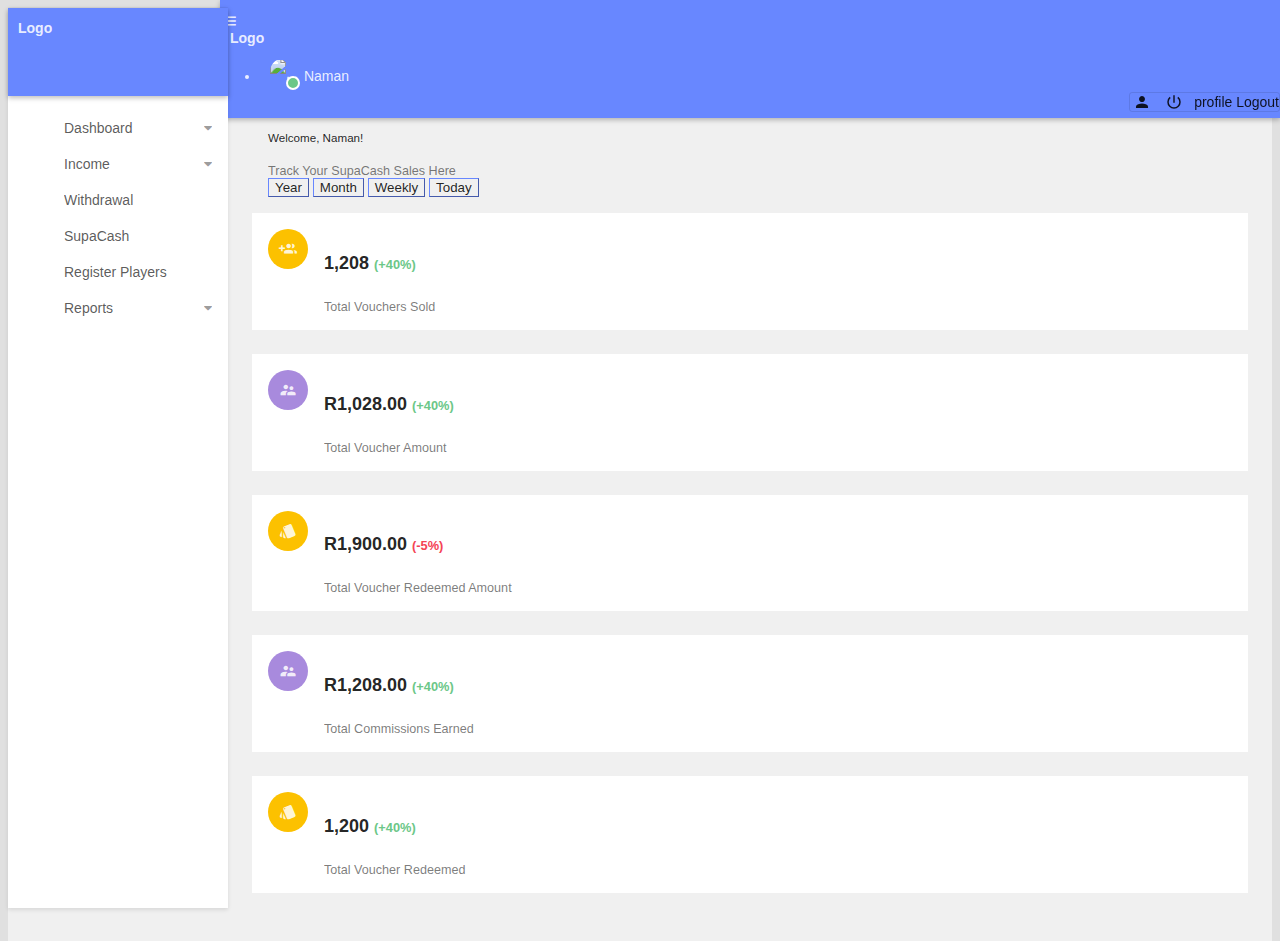
==== dashboard-sales.html @ 7f935421 "Add files via upload" ====
<!DOCTYPE html>
<html lang="en">

<head>
  <meta charset="utf-8" />
  <title>Performance</title>
  <meta name="viewport" content="width=device-width, initial-scale=1, maximum-scale=1, minimal-ui" />
  <!-- ################ FAVICON -->
  <!-- <link rel="shortcut icon" sizes="196x196" href="../assets/images/logo.png"> -->
  <script src="https://cdnjs.cloudflare.com/ajax/libs/Chart.js/2.9.4/Chart.js"></script>
  <!-- ################ ICONS -->
  <link rel="stylesheet" href="css/material-design-icons/material-design-icons.css" type="text/css" />
  <link rel="stylesheet" href="css/font-awesome/css/font-awesome.css" type="text/css" />
  <!-- ################ BOOTSTRAP -->
  <link rel="stylesheet" href="css/bootstrap/dist/css/bootstrap.min.css" type="text/css" />
  <!-- ################ CSS -->
  <link rel="stylesheet" href="css/app.css" type="text/css" />
  <link rel="stylesheet" href="css/style.css">
  <!-- ################ FONT -->
  <link rel="stylesheet" href="css/font.css" type="text/css" />
</head>

<body>
  <div class="app" id="app">
    <!-- ############ LAYOUT START-->
    <!-- aside -->
    <div id="aside" class="app-aside box-shadow-z3 modal fade lg nav-expand">
      <div class="left navside white dk" layout="column">
        <div class="navbar navbar-md info no-radius box-shadow-z4">
          <!-- brand -->
          <a class="navbar-brand">
            <div ui-include="'../assets/images/logo.white.svg'"></div>
            <img src="../assets/images/logo.png" alt="." class="hide" />
            <span class="hidden-folded inline">Logo</span>
          </a>
          <!-- / brand -->
        </div>
        <!-- Navigation -->
        <div flex class="hide-scroll">
          <nav class="scroll">
            <ul class="nav" ui-nav>
              <li>
                <a>
                  <span class="nav-caret">
                    <i class="fa fa-caret-down"></i>
                  </span>
                  <span class="nav-icon">
                    <img src="images/dashboard.svg" alt="" height="17px">
                  </span>
                  <span class="nav-text">Dashboard</span>
                </a>
                <ul class="nav-sub">
                  <li>
                    <a href="dashboard-performance.html">
                      <span class="nav-text">Performance</span>
                    </a>
                  </li>
                  <li>
                    <a href="dashboard-sales.html">
                      <span class="nav-text">SupaCash Sales</span>
                    </a>
                  </li>
                </ul>
              </li>
              <li>
                <a>
                  <span class="nav-caret">
                    <i class="fa fa-caret-down">
                    </i>
                  </span>
                  <span class="nav-icon">
                    <img src="images/dashboard.svg" alt="" height="17px">
                  </span>
                  <span class="nav-text">Income</span>
                </a>
                <ul class="nav-sub">
                  <li>
                    <a href="income-total.html">
                      <span class="nav-text">Total Income</span>
                    </a>
                  </li>
                  <li>
                    <a href="income-commission.html">
                      <span class="nav-text">Total Supacash Commission</span>
                    </a>
                  </li>
                </ul>
              </li>
              <li>
                <a href="withdrawal.html">
                  <span class="nav-icon">
                    <img src="images/dashboard.svg" alt="" height="17px">
                  </span>
                  <span class="nav-text">Withdrawal</span>
                </a>
              </li>
              <li>
                <a href="supacash.html">
                  <span class="nav-icon">
                    <img src="images/dashboard.svg" alt="" height="17px">
                  </span>
                  <span class="nav-text">SupaCash</span>
                </a>
              </li>
              <li>
                <a href="register-players.html">
                  <span class="nav-icon">
                    <img src="images/dashboard.svg" alt="" height="17px">
                  </span>
                  <span class="nav-text">Register Players</span>
                </a>
              </li>
              <li>
                <a>
                  <span class="nav-caret">
                    <i class="fa fa-caret-down"></i>
                  </span>
                  <span class="nav-icon">
                    <img src="images/dashboard.svg" alt="" height="17px">
                  </span>
                  <span class="nav-text">Reports</span>
                </a>
                <ul class="nav-sub">
                  <li>
                    <a href="report-topup.html">
                      <span class="nav-text">Top Up History</span>
                    </a>
                  </li>
                  <li>
                    <a href="report-withdrawal.html">
                      <span class="nav-text">Withdrawal History</span>
                    </a>
                  </li>
                </ul>
              </li>
              <!-- OLD -->
          </nav>
        </div>
      </div>
    </div>
    <!-- / aside -->

    <!-- content -->
    <div id="content" class="app-content box-shadow-z3" role="main">
      <!-- header -->
      <div class="app-header info box-shadow-z4 navbar-md">
        <div class="navbar navbar-toggleable-sm flex-row align-items-center">
          <!-- Open side - Naviation on mobile -->
          <a data-toggle="modal" data-target="#aside" class="hidden-lg-up mr-3">
            <i class="material-icons">&#xe5d2;</i>
          </a>
          <!-- / -->

          <!-- navbar collapse -->
          <div class="d-lg-none d-flex">
            <!-- brand -->
            <a class="navbar-brand">
              <div ui-include="'../assets/images/logo.white.svg'"></div>
              <img src="../assets/images/logo.png" alt="." class="hide" />
              <span class="hidden-folded inline">Logo</span>
            </a>
            <!-- / brand -->
          </div>
          <!-- / navbar collapse -->

          <!-- navbar right -->
          <ul class="nav navbar-nav flex-row align-items-center ml-auto">
            <li class="nav-item dropdown">
              <a href class="nav-link dropdown-toggle text-ellipsis p-0" data-toggle="dropdown">
                <span class="avatar w-32">
                  <img src="images/user.png" alt="...">
                  <i class="on b-white bottom"></i>
                </span>
                <span class="hidden-sm-down _500">Naman</span>
              </a>
              <div class="dropdown-menu dropdown-menu-overlay pull-right p-0">
                <a class="dropdown-item p-2" href="profile.html">
                  <span class="nav-icon">
                    <i class="material-icons">&#xe7fd;</i>
                  </span>
                  <span class="nav-text">profile</span></a>
                <a class="dropdown-item p-2" href="index.html">
                  <span class="nav-icon">
                    <i class="material-icons">&#xe8ac;</i>
                  </span>
                  <span class="nav-text">Logout</span></a>
              </div>
            </li>
          </ul>
          <!-- / navbar right -->
        </div>
      </div>

      <div class="app-body" id="view">
        <!-- ############ PAGE START-->
        <div class="padding">
          <div class="box-header row m-0 px-0 pt-0">
            <div class="col-12 col-sm-4 px-0">
              <h5 class="m-0 mt-2 mt-sm-0 _500">Welcome, Naman!</h5>
              <small class="text-muted">Track Your SupaCash Sales Here</small>
            </div>
            <div class="col-12 col-sm-8 d-flex justify-content-sm-end pt-3 pt-sm-0 px-0">
              <div class="btn-group">
                <button type="button" class="btn btn-outline b-info active p-2 px-4" id="">
                  Year
                </button>
                <button type="button" class="btn btn-outline b-info p-2 px-sm-4">
                  Month
                </button>
                <button type="button" class="btn btn-outline b-info p-2 px-sm-4">
                  Weekly
                </button>
                <button type="button" class="btn btn-outline b-info p-2 px-sm-4">
                  Today
                </button>
              </div>
            </div>
          </div>
          <div class="row justify-content-center mt-3">
            <div class="col-sm-6 col-md-4">
              <div class="box p-a btn w-100 text-left btn-outline b-accent">
                <div class="pull-left m-r">
                  <span class="w-40 warn text-center rounded">
                    <i class="material-icons">group_added</i>
                  </span>
                </div>
                <div class="clear">
                  <h4 class="m-0 text-md">
                    <a>1,208
                      <span class="text-sm text-success">(+40%)</span></a>
                  </h4>
                  <small class="text-muted">Total Vouchers Sold</small>
                </div>
              </div>
            </div>
            <div class="col-sm-6 col-md-4">
              <div class="box p-a btn w-100 text-left btn-outline b-warn">
                <div class="pull-left m-r">
                  <span class="w-40 accent text-center rounded">
                    <i class="material-icons">supervisor_account</i>
                  </span>
                </div>
                <div class="clear">
                  <h4 class="m-0 text-md">
                    <a>R1,028.00
                      <span class="text-sm text-success">(+40%)</span></a>
                  </h4>
                  <small class="text-muted">Total Voucher Amount</small>
                </div>
              </div>
            </div>
            <div class="col-sm-6 col-md-4">
              <div class="box p-a btn w-100 text-left btn-outline b-accent">
                <div class="pull-left m-r">
                  <span class="w-40 warn text-center rounded">
                    <i class="material-icons">style </i>
                  </span>
                </div>
                <div class="clear">
                  <h4 class="m-0 text-md">
                    <a>R1,900.00
                      <span class="text-sm text-danger">(-5%)</span></a>
                  </h4>
                  <small class="text-muted"> Total Voucher Redeemed Amount</small>
                </div>
              </div>
            </div>
            <div class="col-sm-6 col-md-4">
              <div class="box p-a btn w-100 text-left btn-outline b-warn">
                <div class="pull-left m-r">
                  <span class="w-40 accent text-center rounded">
                    <i class="material-icons">supervisor_account</i>
                  </span>
                </div>
                <div class="clear">
                  <h4 class="m-0 text-md">
                    <a>R1,208.00
                      <span class="text-sm text-success">(+40%)</span></a>
                  </h4>
                  <small class="text-muted">Total Commissions Earned </small>
                </div>
              </div>
            </div>
            <div class="col-sm-6 col-md-4">
              <div class="box p-a btn w-100 text-left btn-outline b-accent">
                <div class="pull-left m-r">
                  <span class="w-40 warn text-center rounded">
                    <i class="material-icons">style </i>
                  </span>
                </div>
                <div class="clear">
                  <h4 class="m-0 text-md">
                    <a>1,200
                      <span class="text-sm text-success">(+40%)</span></a>
                  </h4>
                  <small class="text-muted">Total Voucher Redeemed</small>
                </div>
              </div>
            </div>
          </div>
        </div>

        <!-- ############ PAGE END-->
      </div>
    </div>
    <!-- / -->
    <!-- ############ LAYOUT END-->
  </div>
  <!-- jQuery -->
  <script src="js/salesChart.js"></script>
  <script src="js/jquery.js"></script>
  <script src="js/bootstrap.js"></script>
  <script src="js/script.js"></script>
  <script src="js/navScript.js"></script>
  <!-- endbuild -->
</body>

</html>
---- css/material-design-icons/material-design-icons.css ----
@font-face {
  font-family: 'Material Icons';
  font-style: normal;
  font-weight: 400;
  src: url(iconfont/MaterialIcons-Regular.eot); /* For IE6-8 */
  src: local('Material Icons'),
       local('MaterialIcons-Regular'),
       url(iconfont/MaterialIcons-Regular.woff2) format('woff2'),
       url(iconfont/MaterialIcons-Regular.woff) format('woff'),
       url(iconfont/MaterialIcons-Regular.ttf) format('truetype');
}

.material-icons {
  font-family: 'Material Icons';
  font-weight: normal;
  font-style: normal;
  font-size: 18px;  /* Preferred icon size */
  display: inline-block;
  width: 1em;
  height: 1em;
  line-height: 1;
  text-transform: none;
  letter-spacing: normal;
  word-wrap: normal;
  vertical-align: -4px;

  /* Support for all WebKit browsers. */
  -webkit-font-smoothing: antialiased;
  /* Support for Safari and Chrome. */
  text-rendering: optimizeLegibility;

  /* Support for Firefox. */
  -moz-osx-font-smoothing: grayscale;

  /* Support for IE. */
  font-feature-settings: 'liga';
}

.material-icons.md-18 { font-size: 18px; }
.material-icons.md-24 { font-size: 24px; vertical-align: -7px;}
.material-icons.md-36 { font-size: 36px; vertical-align: -12px;}
.material-icons.md-48 { font-size: 48px; vertical-align: -16px;}
---- css/app.css ----
/* 

*/
html {
  background-color: #e0e0e0; }

body {
  color: rgba(0, 0, 0, 0.87);
  font-size: 0.875rem;
  background-color: #f0f0f0;
  -webkit-font-smoothing: antialiased; }

*:focus {
  outline: 0 !important; }

a {
  color: inherit;
  text-decoration: none;
  cursor: pointer;
  outline: 0; }

a:hover,
a:focus {
  color: inherit;
  text-decoration: none; }

button {
  color: inherit; }

pre {
  color: inherit;
  background-color: #f8f8f8;
  border-color: rgba(120, 130, 140, 0.13); }

blockquote {
  border-color: rgba(120, 130, 140, 0.13); }

small {
  font-size: 90%; }

sup {
  position: relative;
  top: -1em;
  font-size: 75%; }

.pull-center {
  position: absolute;
  left: 50%; }

.close {
  font-size: 1.3rem; }

.img-responsive {
  width: 100%;
  height: auto; }

.text-center {
  text-align: center; }

.text-left {
  text-align: left; }

.text-right {
  text-align: right; }

.pull-left {
  float: left; }

.pull-right {
  float: right; }

.center-block {
  margin: 0 auto; }

.img-circle {
  border-radius: 100%; }

.collapse.in,
.tooltip.in,
.fade.in {
  display: block;
  opacity: 1; }

@media (max-width: 767px) {
  .pull-none-sm {
    float: none !important; } }

@media (max-width: 575px) {
  .pull-none-xs {
    float: none !important; } }

.label {
  display: inline-block;
  padding: .25em .5em;
  font-size: 75%;
  line-height: 1;
  text-align: center;
  white-space: nowrap;
  vertical-align: baseline;
  font-weight: bold;
  background-color: #b8b8b8;
  color: #fff;
  border-radius: .2rem; }
  .label.no-bg {
    background-color: transparent;
    color: inherit; }

.label.up {
  position: absolute;
  top: 5px;
  right: 5px;
  min-width: 4px;
  min-height: 4px;
  display: inline-block; }

.label-lg {
  font-size: 1.33rem;
  padding: 5px 9px; }

.label-sm {
  padding: 0.15em 0.35em; }

.label-xs {
  padding: 0.1em 0.25em; }

.list-group-item.active > .label,
.nav-pills > .active > a > .label {
  color: rgba(0, 0, 0, 0.87); }

.btn .label {
  position: relative;
  top: -1px; }

.btn {
  font-weight: 500;
  outline: 0 !important; }
  .btn:not([disabled]):hover, .btn:not([disabled]):focus, .btn:not([disabled]).active {
    box-shadow: inset 0 -10rem 0px rgba(158, 158, 158, 0.2); }
  .btn > i.pull-left, .btn > i.pull-right {
    line-height: 1.5; }
  .btn.rounded {
    padding-left: 1.2em;
    padding-right: 1.2em; }

.btn-md {
  padding: .4695rem .75rem;
  font-size: 0.9rem; }

.btn-xs {
  padding: .2195rem .5rem;
  font-size: 0.8rem; }

.btn-outline {
  border-width: 1px;
  background-color: transparent;
  box-shadow: none !important; }

.btn.b-primary:hover, .btn.b-primary:focus, .btn.primary:hover, .btn.primary:focus {
  color: rgba(255, 255, 255, 0.87) !important;
  background-color: #0cc2aa; }

.btn.b-accent:hover, .btn.b-accent:focus, .btn.accent:hover, .btn.accent:focus {
  color: rgba(0, 0, 0) !important;
  background-color: #d6c9ec; }

.btn.b-warn:hover, .btn.b-warn:focus, .btn.warn:hover, .btn.warn:focus {
  color: rgba(0, 0, 0) !important;
  background-color: #fef4d1; }

.btn.b-success:hover, .btn.b-success:focus, .btn.success:hover, .btn.success:focus {
  color: rgba(255, 255, 255, 0.87) !important;
  background-color: #6cc788; }

.btn.b-info:hover, .btn.b-info:focus, .btn.info:hover, .btn.info:focus {
  color: rgba(255, 255, 255, 0.87) !important;
  background-color: #6887ff; }

.btn.b-warning:hover, .btn.b-warning:focus, .btn.warning:hover, .btn.warning:focus {
  color: rgba(255, 255, 255, 0.87) !important;
  background-color: #f77a99; }

.btn.b-danger:hover, .btn.b-danger:focus, .btn.danger:hover, .btn.danger:focus {
  color: rgba(255, 255, 255, 0.87) !important;
  background-color: #f44455; }

.btn.b-dark:hover, .btn.b-dark:focus, .btn.dark:hover, .btn.dark:focus {
  color: rgba(255, 255, 255, 0.87) !important;
  background-color: #2e3e4e; }

.btn.b-black:hover, .btn.b-black:focus, .btn.black:hover, .btn.black:focus {
  color: rgba(255, 255, 255, 0.87) !important;
  background-color: #2a2b3c; }

.btn.b-white:hover, .btn.b-white:focus {
  color: rgba(0, 0, 0, 0.87) !important;
  background-color: #ffffff; }

.btn.b-light:hover, .btn.b-light:focus {
  color: rgba(0, 0, 0, 0.87) !important;
  background-color: #f8f8f8; }

.btn-icon {
  text-align: center;
  padding: 0 !important;
  width: 2.375rem;
  height: 2.375rem;
  line-height: 2.375rem;
  position: relative;
  overflow: hidden; }
  .btn-icon i {
    position: absolute;
    top: 0;
    width: 100%;
    height: 100%;
    display: block;
    line-height: inherit;
    border-radius: inherit;
    -webkit-transition: all 0.3s;
    transition: all 0.3s; }
  .btn-icon.btn-xs {
    width: 1.5rem;
    height: 1.5rem;
    line-height: 1.5rem; }
  .btn-icon.btn-sm {
    width: 1.775rem;
    height: 1.775rem;
    line-height: 1.775rem; }
  .btn-icon.btn-lg {
    width: 3.167rem;
    height: 3.167rem;
    line-height: 3.167rem; }
  .btn-icon.btn-social i:last-child {
    top: 100%; }
  .btn-icon.btn-social:hover i:first-child, .btn-icon.btn-social:focus i:first-child, .btn-icon.btn-social.active i:first-child {
    top: -100%; }
  .btn-icon.btn-social:hover i:last-child, .btn-icon.btn-social:focus i:last-child, .btn-icon.btn-social.active i:last-child {
    top: 0;
    color: #fff; }
  .btn-icon.btn-social-colored i:first-child {
    color: #fff; }

.btn.white,
.btn.btn-default,
.btn.btn-secondary {
  border-color: rgba(120, 130, 140, 0.13); }

.btn-default {
  background-color: #fff;
  color: rgba(0, 0, 0, 0.87); }

.btn-groups .btn {
  margin-bottom: .25rem; }

.btn-fw {
  min-width: 7rem; }

.card {
  border-color: rgba(120, 130, 140, 0.13); }

.carousel-control .glyphicon {
  position: absolute;
  top: 50%;
  left: 50%;
  z-index: 5;
  display: inline-block;
  margin-top: -10px;
  margin-left: -10px; }

.dropdown-menu {
  font-size: 0.875rem;
  color: rgba(0, 0, 0, 0.87);
  border-radius: 3px;
  border: 1px solid rgba(0, 0, 0, 0.1);
  -webkit-transform-origin: top left;
  -moz-transform-origin: top left;
  -ms-transform-origin: top left;
  transform-origin: top left; }
  .dropdown-menu > li:not(.dropdown-item) > a {
    display: block;
    padding: 3px 20px; }
    .dropdown-menu > li:not(.dropdown-item) > a:hover, .dropdown-menu > li:not(.dropdown-item) > a:focus {
      background-color: rgba(0, 0, 0, 0.065); }
  .dropdown-menu > .divider {
    height: 1px;
    margin: .5rem 0;
    overflow: hidden;
    background-color: rgba(120, 130, 140, 0.13); }
  .dropdown-menu .active {
    background-color: rgba(0, 0, 0, 0.065); }
  .dropdown-menu.pull-left {
    left: auto !important;
    right: 100%; }
  .dropdown-menu.pull-right {
    left: auto;
    right: 0;
    -webkit-transform-origin: top right;
    -moz-transform-origin: top right;
    -ms-transform-origin: top right;
    transform-origin: top right; }
  .dropdown-menu.pull-up {
    top: 0; }
  .dropdown-menu.pull-down {
    top: 100% !important;
    left: 0 !important; }
  .dropup .dropdown-menu {
    -webkit-transform-origin: bottom left;
    -moz-transform-origin: bottom left;
    -ms-transform-origin: bottom left;
    transform-origin: bottom left; }
    .dropup .dropdown-menu.pull-right {
      -webkit-transform-origin: bottom right;
      -moz-transform-origin: bottom right;
      -ms-transform-origin: bottom right;
      transform-origin: bottom right; }
  .dropdown-menu.datepicker, .dropdown-menu.timepicker {
    padding: 6px;
    font-size: 0.8rem; }
    .dropdown-menu.datepicker .btn, .dropdown-menu.timepicker .btn {
      font-size: 0.8rem; }
      .dropdown-menu.datepicker .btn.btn-primary, .dropdown-menu.timepicker .btn.btn-primary {
        background-color: #6887ff;
        color: #fff; }
    .dropdown-menu.datepicker .btn:not(:hover), .dropdown-menu.timepicker .btn:not(:hover) {
      box-shadow: 0 0 1px transparent; }

.dropdown-item {
  color: inherit; }
  .dropdown-item:hover, .dropdown-item:focus {
    color: inherit;
    background-color: rgba(0, 0, 0, 0.065); }

.dropdown-divider {
  background-color: rgba(120, 130, 140, 0.13); }

.flex-row > .nav-item > .dropdown-menu {
  position: absolute !important; }

.dropdown-menu-scale {
  display: block;
  opacity: 0;
  -webkit-transform: scale(0.8);
  -ms-transform: scale(0.8);
  transform: scale(0.8);
  -webkit-transition: all 250ms cubic-bezier(0.24, 0.22, 0.015, 1.56);
  transition: all 250ms cubic-bezier(0.24, 0.22, 0.015, 1.56);
  -webkit-backface-visibility: hidden;
  -moz-backface-visibility: hidden;
  backface-visibility: hidden;
  pointer-events: none; }

.open > .dropdown-menu {
  display: block; }

.show > .dropdown-menu-scale {
  opacity: 1;
  -webkit-transform: scale(1);
  -ms-transform: scale(1);
  transform: scale(1);
  pointer-events: auto;
  display: block !important; }

.dropdown-header {
  padding: 8px 16px; }

.dropdown-submenu {
  position: relative; }
  .dropdown-submenu:hover > .dropdown-menu, .dropdown-submenu:focus > .dropdown-menu {
    display: block; }
  .dropdown-submenu .dropdown-menu {
    left: 100%;
    top: 0;
    margin-top: -6px;
    margin-left: -1px; }
  .dropup .dropdown-submenu > .dropdown-menu {
    top: auto;
    bottom: 0;
    margin-bottom: -6px; }

.popover {
  color: rgba(0, 0, 0, 0.87); }

@media (max-width: 575px) {
  .dropdown-menu.pull-none-xs {
    left: 0; } }

.form-control {
  border-color: rgba(120, 130, 140, 0.2);
  border-radius: 0; }
  .form-control:focus {
    border-color: rgba(120, 130, 140, 0.3); }

.form-control-label {
  padding-top: .5rem;
  padding-bottom: .5rem;
  margin-bottom: 0; }

.custom-select {
  border-color: rgba(120, 130, 140, 0.13); }

.form-control::-webkit-input-placeholder {
  color: inherit;
  opacity: 0.3; }

.form-control::-moz-placeholder {
  color: inherit;
  opacity: 0.3; }

.form-control:-ms-input-placeholder {
  color: inherit;
  opacity: 0.3; }

.form-control-spin {
  position: absolute;
  z-index: 2;
  right: 10px;
  top: 50%;
  margin-top: -7px; }

.input-group-addon {
  border-color: rgba(120, 130, 140, 0.2) !important;
  background-color: transparent;
  color: inherit; }

.form-group-stack .form-control {
  margin-top: -1px;
  position: relative;
  border-radius: 0; }
  .form-group-stack .form-control:focus, .form-group-stack .form-control:active {
    z-index: 1; }

.form-validation .form-control.ng-dirty.ng-invalid {
  border-color: #f44455; }

.form-validation .form-control.ng-dirty.ng-valid, .form-validation .form-control.ng-dirty.ng-valid:focus {
  border-color: #6cc788; }

.form-validation .ui-checks .ng-invalid.ng-dirty + i {
  border-color: #f44455; }

.form-file {
  position: relative; }
  .form-file input {
    position: absolute;
    width: 100%;
    height: 100%;
    opacity: 0; }

.input-group-sm > .form-control {
  min-height: 1.95rem; }

.active-checked {
  opacity: 0; }

input:checked + .active-checked {
  opacity: 1; }

.list-group {
  border-radius: 3px;
  background: #fff; }
  .list-group.no-radius .list-group-item {
    border-radius: 0 !important; }
  .list-group.no-borders .list-group-item {
    border: none; }
  .list-group.no-border .list-group-item {
    border-width: 1px 0; }
  .list-group.no-border .list-group-item {
    border-width: 1px 0; }
    .list-group.no-border .list-group-item:first-child {
      border-top-width: 0; }
    .list-group.no-border .list-group-item:last-child {
      border-bottom-width: 0; }
  .list-group.no-bg .list-group-item {
    background-color: transparent; }
  .list-group.list-group-gap {
    background: transparent; }

.list-group-item {
  border-color: rgba(120, 130, 140, 0.065);
  background: transparent;
  padding: 12px 16px;
  background-clip: padding-box; }
  .list-group-item.media {
    margin-top: 0; }
  .list-group-item.active, .list-group-item.active:hover, .list-group-item.active:focus {
    color: inherit;
    background-color: rgba(0, 0, 0, 0.065);
    border-color: rgba(120, 130, 140, 0.065);
    border-bottom-color: rgba(120, 130, 140, 0.065); }
    .list-group-item.active a, .list-group-item.active:hover a, .list-group-item.active:focus a {
      color: inherit; }
  .list-group-item:first-child {
    border-top-color: rgba(120, 130, 140, 0.13); }
  .list-group-item:last-child {
    border-bottom-color: rgba(120, 130, 140, 0.13); }
  .list-group-alt .list-group-item:nth-child(2n+2) {
    background-color: rgba(0, 0, 0, 0.065); }
  .list-group-alt .list-group-item.active:nth-child(2n+2) {
    background-color: rgba(0, 0, 0, 0.065); }
  .list-group-lg .list-group-item {
    padding: 16px 24px; }
  .list-group-md .list-group-item {
    padding-top: 16px;
    padding-bottom: 16px; }
  .list-group-sm .list-group-item {
    padding: 10px 12px; }
  .list-group-gap .list-group-item {
    margin-bottom: 5px;
    border-radius: 3px; }
    .list-group-gap .list-group-item:first-child {
      border-top-color: rgba(120, 130, 140, 0.065); }
    .list-group-gap .list-group-item:last-child {
      border-bottom-color: rgba(120, 130, 140, 0.065); }

a.list-group-item {
  color: inherit; }
  a.list-group-item:hover, a.list-group-item:focus, a.list-group-item.hover {
    color: inherit;
    background-color: rgba(0, 0, 0, 0.065); }

.modal .left {
  -webkit-transform: translate3d(-100%, 0, 0);
  transform: translate3d(-100%, 0, 0);
  -webkit-transition: -webkit-transform 0.4s cubic-bezier(0.25, 0.8, 0.25, 1);
  -moz-transition: -moz-transform 0.4s cubic-bezier(0.25, 0.8, 0.25, 1);
  -o-transition: -o-transform 0.4s cubic-bezier(0.25, 0.8, 0.25, 1);
  transition: transform 0.4s cubic-bezier(0.25, 0.8, 0.25, 1); }

.modal .right {
  -webkit-transform: translate3d(100%, 0, 0);
  transform: translate3d(100%, 0, 0);
  -webkit-transition: -webkit-transform 0.4s cubic-bezier(0.25, 0.8, 0.25, 1);
  -moz-transition: -moz-transform 0.4s cubic-bezier(0.25, 0.8, 0.25, 1);
  -o-transition: -o-transform 0.4s cubic-bezier(0.25, 0.8, 0.25, 1);
  transition: transform 0.4s cubic-bezier(0.25, 0.8, 0.25, 1); }

.modal .top {
  -webkit-transform: translate3d(0, -100%, 0);
  transform: translate3d(0, -100%, 0);
  -webkit-transition: -webkit-transform 0.4s cubic-bezier(0.25, 0.8, 0.25, 1);
  -moz-transition: -moz-transform 0.4s cubic-bezier(0.25, 0.8, 0.25, 1);
  -o-transition: -o-transform 0.4s cubic-bezier(0.25, 0.8, 0.25, 1);
  transition: transform 0.4s cubic-bezier(0.25, 0.8, 0.25, 1); }

.modal .bottom {
  -webkit-transform: translate3d(0, 100%, 0);
  transform: translate3d(0, 100%, 0);
  -webkit-transition: -webkit-transform 0.4s cubic-bezier(0.25, 0.8, 0.25, 1);
  -moz-transition: -moz-transform 0.4s cubic-bezier(0.25, 0.8, 0.25, 1);
  -o-transition: -o-transform 0.4s cubic-bezier(0.25, 0.8, 0.25, 1);
  transition: transform 0.4s cubic-bezier(0.25, 0.8, 0.25, 1); }

.modal.in .left,
.modal.in .right,
.modal.in .top,
.modal.in .bottom, .modal.show .left,
.modal.show .right,
.modal.show .top,
.modal.show .bottom {
  -webkit-transform: translate3d(0, 0, 0);
  transform: translate3d(0, 0, 0); }

.modal.inactive {
  bottom: auto;
  overflow: visible; }

.modal-open-aside {
  overflow: visible; }

.modal > .left {
  position: fixed;
  z-index: 1055;
  top: 0;
  left: 0;
  right: auto;
  bottom: 0; }

.modal > .right {
  position: fixed;
  z-index: 1055;
  top: 0;
  left: auto;
  right: 0;
  bottom: 0; }

.modal > .top {
  position: fixed;
  z-index: 1055;
  top: 0;
  left: 0;
  right: 0;
  bottom: auto; }

.modal > .bottom {
  position: fixed;
  z-index: 1055;
  top: auto;
  left: 0;
  right: 0;
  bottom: 0; }

.modal-header,
.modal-content,
.modal-footer {
  border-color: rgba(120, 130, 140, 0.13); }

.modal-content {
  color: rgba(0, 0, 0, 0.87); }

.aside {
  color: rgba(0, 0, 0, 0.87); }

.aside-header,
.aside-header .close {
  color: inherit !important;
  background-color: transparent !important; }

.aside-header,
.aside-footer {
  border-color: rgba(120, 130, 140, 0.13) !important; }

.aside-title {
  font-size: 1.2rem;
  margin: .45rem 0; }

.modal.animate .modal-dialog {
  -webkit-transform: translate(0, 0);
  -ms-transform: translate(0, 0);
  transform: translate(0, 0); }

.modal.animate .fade-right-big {
  -webkit-animation: fadeOutLeftBig 0.5s;
  animation: fadeOutLeftBig 0.5s; }

.modal.animate .fade-left-big {
  -webkit-animation: fadeOutRightBig 0.5s;
  animation: fadeOutRightBig 0.5s; }

.modal.animate .fade-up-big {
  -webkit-animation: fadeOutUpBig 0.5s;
  animation: fadeOutUpBig 0.5s; }

.modal.animate .fade-down-big {
  -webkit-animation: fadeOutDownBig 0.5s;
  animation: fadeOutDownBig 0.5s; }

.modal.animate .fade-right {
  -webkit-animation: fadeOutLeft 0.5s;
  animation: fadeOutLeft 0.5s; }

.modal.animate .fade-left {
  -webkit-animation: fadeOutRight 0.5s;
  animation: fadeOutRight 0.5s; }

.modal.animate .fade-up {
  -webkit-animation: fadeOutUp 0.5s;
  animation: fadeOutUp 0.5s; }

.modal.animate .fade-down {
  -webkit-animation: fadeOutDown 0.5s;
  animation: fadeOutDown 0.5s; }

.modal.animate .flip-x {
  -webkit-animation: flipOutX 0.5s;
  animation: flipOutX 0.5s; }

.modal.animate .flip-y {
  -webkit-animation: flipOutY 0.5s;
  animation: flipOutY 0.5s; }

.modal.animate .zoom {
  -webkit-animation: zoomOut 0.5s;
  animation: zoomOut 0.5s; }

.modal.animate .roll {
  -webkit-animation: rollOut 0.5s;
  animation: rollOut 0.5s; }

.modal.animate .bounce {
  -webkit-animation: bounceOut 0.5s;
  animation: bounceOut 0.5s; }

.modal.animate .rotate {
  -webkit-animation: rotateOut 0.5s;
  animation: rotateOut 0.5s; }

.modal.animate.in .fade-right-big, .modal.animate.show .fade-right-big {
  -webkit-animation: fadeInRightBig 0.5s;
  animation: fadeInRightBig 0.5s; }

.modal.animate.in .fade-left-big, .modal.animate.show .fade-left-big {
  -webkit-animation: fadeInLeftBig 0.5s;
  animation: fadeInLeftBig 0.5s; }

.modal.animate.in .fade-up-big, .modal.animate.show .fade-up-big {
  -webkit-animation: fadeInUpBig 0.5s;
  animation: fadeInUpBig 0.5s; }

.modal.animate.in .fade-down-big, .modal.animate.show .fade-down-big {
  -webkit-animation: fadeInDownBig 0.5s;
  animation: fadeInDownBig 0.5s; }

.modal.animate.in .fade-right, .modal.animate.show .fade-right {
  -webkit-animation: fadeInRight 0.5s;
  animation: fadeInRight 0.5s; }

.modal.animate.in .fade-left, .modal.animate.show .fade-left {
  -webkit-animation: fadeInLeft 0.5s;
  animation: fadeInLeft 0.5s; }

.modal.animate.in .fade-up, .modal.animate.show .fade-up {
  -webkit-animation: fadeInUp 0.5s;
  animation: fadeInUp 0.5s; }

.modal.animate.in .fade-down, .modal.animate.show .fade-down {
  -webkit-animation: fadeInDown 0.5s;
  animation: fadeInDown 0.5s; }

.modal.animate.in .flip-x, .modal.animate.show .flip-x {
  -webkit-animation: flipInX 0.5s;
  animation: flipInX 0.5s; }

.modal.animate.in .flip-y, .modal.animate.show .flip-y {
  -webkit-animation: flipInY 0.5s;
  animation: flipInY 0.5s; }

.modal.animate.in .zoom, .modal.animate.show .zoom {
  -webkit-animation: zoomIn 0.5s;
  animation: zoomIn 0.5s; }

.modal.animate.in .roll, .modal.animate.show .roll {
  -webkit-animation: rollIn 0.5s;
  animation: rollIn 0.5s; }

.modal.animate.in .bounce, .modal.animate.show .bounce {
  -webkit-animation: bounceIn 0.5s;
  animation: bounceIn 0.5s; }

.modal.animate.in .rotate, .modal.animate.show .rotate {
  -webkit-animation: rotateIn 0.5s;
  animation: rotateIn 0.5s; }

.nav {
  border: inherit; }

.nav-item {
  border: inherit; }

.nav-link {
  border: inherit;
  position: relative; }

.flex-row .nav-link {
  padding-left: 0.5rem;
  padding-right: 0.5rem; }

.nav-md .nav-link {
  padding: 0.5rem 1rem; }

.nav-sm .nav-link {
  padding: 0.25rem 0.75rem; }

.nav-xs .nav-link {
  padding: 0.15rem 0.5rem;
  font-size: 90%; }

.nav-rounded .nav-link {
  border-radius: 2rem; }

.nav-tabs {
  border-bottom-width: 0;
  position: relative;
  z-index: 1; }
  .nav-tabs .nav-link {
    background: transparent !important;
    color: inherit !important; }
    .nav-tabs .nav-link.active, .nav-tabs .nav-link.active:hover, .nav-tabs .nav-link.active:focus, .nav-tabs .nav-link:hover, .nav-tabs .nav-link:focus {
      border-color: rgba(120, 130, 140, 0.13);
      border-bottom-color: transparent; }

.tab-content.tab-alt .tab-pane {
  display: block;
  height: 0;
  overflow: hidden; }
  .tab-content.tab-alt .tab-pane.active {
    height: auto;
    overflow: visible; }

.nav-justified .nav-item {
  display: table-cell;
  width: 1%;
  float: none !important;
  text-align: center; }

.nav-lists .nav-item {
  border-bottom: 1px solid rgba(120, 130, 140, 0.13);
  background-clip: padding-box; }

.nav-active-border .nav-link:before {
  content: '';
  position: absolute;
  -webkit-transition: all 0.2s ease-in-out;
  transition: all 0.2s ease-in-out;
  left: 50%;
  right: 50%;
  bottom: 0;
  border-bottom-width: 3px;
  border-bottom-style: solid;
  border-bottom-color: transparent; }

.nav-active-border .nav-link:hover:before, .nav-active-border .nav-link:focus:before, .nav-active-border .nav-link.active:before {
  left: 0%;
  right: 0%;
  border-bottom-color: inherit; }

.nav-active-border.top .nav-link:before {
  bottom: auto;
  top: 0; }

.nav-active-border.left .nav-link {
  float: none; }
  .nav-active-border.left .nav-link:before {
    border-bottom-width: 0;
    right: auto;
    border-left-width: 3px;
    border-left-style: solid;
    border-left-color: transparent;
    left: 0;
    top: 50%;
    bottom: 50%; }
  .nav-active-border.left .nav-link:hover:before, .nav-active-border.left .nav-link:focus:before, .nav-active-border.left .nav-link.active:before {
    top: 0%;
    bottom: 0%;
    border-left-color: inherit; }

.nav-active-border.left.right .nav-link:before {
  left: auto;
  right: 0; }

.breadcrumb {
  background-color: rgba(0, 0, 0, 0.000); }
  .breadcrumb > li + li:before {
    content: none !important;
  font-size: 20px; }

.navbar {
  background: inherit;
  min-height: 3.5rem; }
  .navbar .up {
    margin: 0 -0.6em; }
  .navbar .avatar {
    top: -2px; }

.navbar-md {
  min-height: 4rem;
  padding-top: 0.75rem;
  padding-bottom: 0.75rem; }
  .navbar-md .navbar {
    min-height: auto;
    padding-top: 0;
    padding-bottom: 0; }

.navbar-sm {
  min-height: 3rem;
  padding-top: 0.25rem;
  padding-bottom: 0.25rem; }
  .navbar-sm .navbar {
    min-height: auto;
    padding-top: 0;
    padding-bottom: 0; }

.navbar-brand {
  font-weight: bold; }
  .navbar-brand:hover {
    text-decoration: none; }
  .navbar-brand img,
  .navbar-brand svg {
    max-height: 24px;
    vertical-align: -4px;
    display: inline-block; }
  .navbar-brand > span {
    display: inline-block;
    line-height: 0.8;
    margin-left: 10px; }
  .navbar-brand.md img,
  .navbar-brand.md svg {
    max-height: 32px;
    vertical-align: -8px; }
  .navbar-brand.lg img,
  .navbar-brand.lg svg {
    max-height: 48px;
    vertical-align: -16px; }
  .pull-center .navbar-brand {
    margin-left: -50%;
    float: left; }

.navbar-collapse.collapsing,
.navbar-collapse.collapse.show {
  background: inherit;
  left: 0;
  top: 100%;
  max-height: 100vh;
  overflow: auto;
  width: 100%; }
  .navbar-collapse.collapsing .nav-active-border,
  .navbar-collapse.collapse.show .nav-active-border {
    border-color: transparent; }

@media (max-width: 575px) {
  .navbar-toggleable .navbar-collapse.collapsing,
  .navbar-toggleable .navbar-collapse.collapse.show {
    padding: 0 1rem 4rem 1rem;
    position: absolute;
    z-index: 1040; } }

@media (max-width: 767px) {
  .navbar-toggleable-sm .navbar-collapse.collapsing,
  .navbar-toggleable-sm .navbar-collapse.collapse.show {
    padding: 0 1rem 4rem 1rem;
    position: absolute;
    z-index: 1040; } }

@media (max-width: 991px) {
  .navbar-toggleable-md .navbar-collapse.collapsing,
  .navbar-toggleable-md .navbar-collapse.collapse.show {
    padding: 0 1rem 4rem 1rem;
    position: absolute;
    z-index: 1040; } }

@media (max-width: 1199px) {
  .navbar-toggleable-lg .navbar-collapse.collapsing,
  .navbar-toggleable-lg .navbar-collapse.collapse.show {
    padding: 0 1rem 4rem 1rem;
    position: absolute;
    z-index: 1040; } }

.navbar-toggleable-xl .navbar-collapse.collapsing,
.navbar-toggleable-xl .navbar-collapse.collapse.show {
  padding: 0 1rem 4rem 1rem;
  position: absolute;
  z-index: 1040; }

.pagination .page-item,
.pagination > li > a,
.pagination > li > span,
.pager .page-item,
.pager > li > a,
.pager > li > span {
  color: inherit !important;
  background-color: transparent !important;
  border-color: rgba(120, 130, 140, 0.13) !important; }
  .pagination .page-item:hover, .pagination .page-item:focus,
  .pagination > li > a:hover,
  .pagination > li > a:focus,
  .pagination > li > span:hover,
  .pagination > li > span:focus,
  .pager .page-item:hover,
  .pager .page-item:focus,
  .pager > li > a:hover,
  .pager > li > a:focus,
  .pager > li > span:hover,
  .pager > li > span:focus {
    border-color: rgba(120, 130, 140, 0.13);
    background-color: rgba(0, 0, 0, 0.065);
    color: inherit; }

.pagination .page-item.active,
.pagination > .active > a,
.pagination > .active > span,
.pager .page-item.active,
.pager > .active > a,
.pager > .active > span {
  color: white !important;
  background-color: #0cc2aa !important;
  border-color: #0cc2aa !important; }

.pagination > li {
  display: inline;
  list-style: none; }

.pagination > li > a {
  position: relative;
  float: left;
  padding: 0.5rem 0.75rem;
  margin-left: -1px;
  line-height: 1.5;
  color: #0275d8;
  text-decoration: none;
  background-color: #fff;
  border: 1px solid #ddd; }
  .pagination > li > a:focus {
    color: #014c8c;
    background-color: #eceeef;
    border-color: #ddd; }
  .pagination > li > a:hover {
    color: #014c8c;
    background-color: #eceeef;
    border-color: #ddd; }

.pager {
  padding-left: 0;
  margin-top: 1rem;
  margin-bottom: 1rem;
  text-align: center;
  list-style: none; }
  .pager::after {
    display: block;
    content: "";
    clear: both; }
  .pager li {
    display: inline; }
    .pager li > a,
    .pager li > span {
      display: inline-block;
      padding: 5px 14px;
      background-color: rgba(0, 0, 0, 0.065);
      border: 1px solid rgba(120, 130, 140, 0.13);
      border-radius: 500px; }
    .pager li > a:focus {
      text-decoration: none;
      background-color: rgba(0, 0, 0, 0.065); }
    .pager li > a:hover {
      text-decoration: none;
      background-color: rgba(0, 0, 0, 0.065); }
  .pager .disabled > a, .pager .disabled > a:focus {
    cursor: inherit;
    background-color: rgba(0, 0, 0, 0.065); }
  .pager .disabled > a:hover {
    cursor: inherit;
    background-color: rgba(0, 0, 0, 0.065); }
  .pager .disabled > span {
    cursor: inherit;
    background-color: rgba(0, 0, 0, 0.065); }

.pager-next > a,
.pager-next > span {
  float: right; }

.pager-prev > a,
.pager-prev > span {
  float: left; }

.progress {
  border-radius: .25rem;
  overflow: hidden;
  background-color: rgba(0, 0, 0, 0.065); }

.progress-xxs {
  height: 4px; }

.progress-xs {
  height: 8px; }

.progress-sm {
  height: 12px;
  font-size: 0.8em; }

.col-0 {
  clear: left; }

.row.no-gutter {
  margin-left: 0;
  margin-right: 0; }
  .row.no-gutter [class*="col-"] {
    padding-left: 0;
    padding-right: 0; }

.row {
  margin-left: -12px;
  margin-right: -12px; }
  .row [class*="col-"] {
    padding-left: 12px;
    padding-right: 12px; }

.row-sm {
  margin-left: -8px;
  margin-right: -8px; }
  .row-sm [class*="col-"] {
    padding-left: 8px;
    padding-right: 8px; }

.row-xs {
  margin-left: -4px;
  margin-right: -4px; }
  .row-xs [class*="col-"] {
    padding-left: 4px;
    padding-right: 4px; }

@media (max-width: 991px) {
  .row {
    margin-left: -8px;
    margin-right: -8px; }
    .row [class*="col-"] {
      padding-left: 8px;
      padding-right: 8px; }
  .row-2 [class*="col"] {
    width: 50%;
    float: left; }
  .row-2 .col-0 {
    clear: none; }
  .row-2 li:nth-child(odd) {
    clear: left;
    margin-left: 0; } }

@media (max-width: 767px) {
  .row {
    margin-left: -4px;
    margin-right: -4px; }
    .row [class*="col-"] {
      padding-left: 4px;
      padding-right: 4px; } }

.panel .table {
  border-color: rgba(120, 130, 140, 0.045) !important; }

.table > tbody > tr > td,
.table > tbody > tr > th,
.table > tfoot > tr > td,
.table > tfoot > tr > th {
  padding-left: 16px;
  padding-right: 16px;
  border-color: rgba(120, 130, 140, 0.045); }

.table > thead > tr > th {
  padding: 10px 16px;
  border-color: rgba(120, 130, 140, 0.045); }

.table-condensed thead > tr > th,
.table-condensed tbody > tr > th,
.table-condensed tfoot > tr > th,
.table-condensed thead > tr > td,
.table-condensed tbody > tr > td,
.table-condensed tfoot > tr > td {
  padding: 5px; }

.table-bordered {
  border-color: rgba(120, 130, 140, 0.045); }

.table-striped > tbody > tr:nth-child(odd) {
  background-color: rgba(0, 0, 0, 0.025);
  background-clip: padding-box; }

.table-striped > thead > th {
  background-color: rgba(0, 0, 0, 0.025);
  border-right: 1px solid rgba(120, 130, 140, 0.045); }
  .table-striped > thead > th:last-child {
    border-right: none; }

.table-hover tr:hover,
.table tr.active,
.table td.active,
.table th.active {
  background-color: rgba(0, 0, 0, 0.065) !important; }

.arrow {
  position: absolute;
  z-index: 10; }
  .arrow:before, .arrow:after {
    position: absolute;
    left: 0;
    content: "";
    display: block;
    width: 0;
    height: 0;
    border-width: 9px;
    border-color: transparent;
    border-style: solid; }
  .arrow:after {
    border-width: 8px; }
  .arrow.top {
    top: -9px;
    left: 50%;
    margin-left: -9px; }
    .arrow.top.pull-in {
      top: -4px; }
    .arrow.top:before {
      border-bottom-color: rgba(120, 130, 140, 0.13);
      border-top-width: 0; }
    .arrow.top:after {
      top: 1px;
      left: 1px;
      border-top-color: transparent;
      border-right-color: transparent;
      border-bottom-color: inherit;
      border-left-color: transparent;
      border-top-width: 0; }
  .arrow.right {
    top: 50%;
    right: 0;
    margin-top: -9px; }
    .arrow.right.pull-in {
      right: 4px; }
    .arrow.right:before {
      border-left-color: rgba(120, 130, 140, 0.13);
      border-right-width: 0; }
    .arrow.right:after {
      top: 1px;
      left: 0;
      border-top-color: transparent;
      border-right-color: transparent;
      border-bottom-color: transparent;
      border-left-color: inherit;
      border-right-width: 0; }
  .arrow.bottom {
    bottom: 0;
    left: 50%;
    margin-left: -9px; }
    .arrow.bottom.pull-in {
      bottom: 4px; }
    .arrow.bottom:before {
      border-top-color: rgba(120, 130, 140, 0.13);
      border-bottom-width: 0; }
    .arrow.bottom:after {
      top: 0px;
      left: 1px;
      border-top-color: inherit;
      border-right-color: transparent;
      border-bottom-color: transparent;
      border-left-color: transparent;
      border-bottom-width: 0; }
  .arrow.left {
    top: 50%;
    left: -9px;
    margin-top: -9px; }
    .arrow.left.pull-in {
      left: -4px; }
    .arrow.left:before {
      border-right-color: rgba(120, 130, 140, 0.13);
      border-left-width: 0; }
    .arrow.left:after {
      top: 1px;
      left: 1px;
      border-top-color: transparent;
      border-right-color: inherit;
      border-bottom-color: transparent;
      border-left-color: transparent;
      border-left-width: 0; }
  .arrow.pull-left {
    left: 18px; }
  .arrow.pull-right {
    left: auto;
    right: 26px; }
  .arrow.pull-top {
    top: 18px; }
  .arrow.pull-bottom {
    top: auto;
    bottom: 26px; }
  .arrow.b-primary:before, .arrow.b-info:before, .arrow.b-success:before, .arrow.b-warning:before, .arrow.b-danger:before, .arrow.b-accent:before, .arrow.b-dark:before {
    border-color: transparent; }

.avatar {
  position: relative;
  display: inline-block;
  width: 40px;
  line-height: 1;
  border-radius: 500px;
  white-space: nowrap;
  font-weight: bold; }
  .avatar img {
    border-radius: 500px;
    width: 100%; }
  .avatar i {
    position: absolute;
    left: 0;
    top: 0;
    width: 10px;
    height: 10px;
    margin: 1px;
    border-width: 2px;
    border-style: solid;
    border-radius: 100%; }
    .avatar i.right {
      left: auto;
      right: 0; }
    .avatar i.bottom {
      left: auto;
      top: auto;
      bottom: 0;
      right: 0; }
    .avatar i.left {
      top: auto;
      bottom: 0; }
    .avatar i.on {
      background-color: #6cc788; }
    .avatar i.off {
      background-color: #f8f8f8; }
    .avatar i.away {
      background-color: #f77a99; }
    .avatar i.busy {
      background-color: #f44455; }
  .avatar.w-32 i {
    margin: 0px; }
  .avatar.w-48 i {
    margin: 2px; }
  .avatar.w-56 i {
    margin: 3px; }
  .avatar.w-64 i {
    margin: 4px; }
  .avatar.w-96 i {
    margin: 9px; }
  .avatar.w-128 i {
    margin: 14px; }

.row-col {
  display: table;
  table-layout: fixed;
  border-spacing: 0;
  width: 100%;
  height: 100%; }
  .row-col > [class*="col-"],
  .row-col > [class*=" col-"] {
    vertical-align: top;
    float: none;
    padding: 0;
    position: static; }

.row-row {
  display: table-row;
  height: 100%; }

.row-cell {
  display: table-cell;
  vertical-align: top; }

.row-body {
  position: relative;
  height: 100%;
  width: 100%; }
  .ie .row-body {
    display: table-cell;
    overflow: auto; }
    .ie .row-body .row-inner {
      overflow: visible !important; }

.row-inner {
  position: absolute;
  top: 0;
  bottom: 0;
  left: 0;
  right: 0;
  overflow: auto;
  -webkit-overflow-scrolling: touch; }

.v-m {
  vertical-align: middle !important; }

.v-t {
  vertical-align: top !important; }

.v-b {
  vertical-align: bottom !important; }

.v-c {
  display: -webkit-flex;
  display: -ms-flexbox;
  display: flex;
  align-items: center; }

@media (min-width: 992px) {
  .row-col > [class*="col-lg"],
  .row-col > [class*=" col-lg"] {
    display: table-cell;
    height: 100%; } }

@media (min-width: 768px) {
  .row-col > [class*="col-md"],
  .row-col > [class*=" col-md"] {
    display: table-cell;
    height: 100%; } }

@media (min-width: 576px) {
  .row-col > [class*="col-sm"],
  .row-col > [class*=" col-sm"] {
    display: table-cell;
    height: 100%; } }

.row-col > [class*="col-xs"],
.row-col > [class*=" col-xs"] {
  display: table-cell;
  height: 100%; }

@media (max-width: 575px) {
  .row-col-xs {
    display: block; }
    .row-col-xs .row-body {
      overflow: visible !important; }
    .row-col-xs .row-inner {
      position: static; } }

.box,
.box-color {
  background-color: #fff;
  position: relative;
  margin-bottom: 1.5rem; }

.box-header {
  position: relative;
  padding: 1rem; }
  .box-header h2,
  .box-header h3,
  .box-header h4 {
    margin: 0;
    font-size: 18px;
    line-height: 1; }
  .box-header h3 {
    font-size: 16px; }
  .box-header h4 {
    font-size: 15px; }
  .box-header small {
    display: block;
    margin-top: 4px;
    opacity: 0.6; }

.box-body {
  padding: 1rem; }

.box-footer {
  padding: 1rem; }

.box-divider {
  border-bottom: 1px solid rgba(120, 130, 140, 0.13);
  margin: 0 16px;
  height: 0; }

.box-tool {
  position: absolute;
  right: 10px;
  top: 10px; }
  .box-tool .nav-link {
    padding: .25rem .35rem; }

.box-shadow,
.box-shadow .box,
.box-shadow .box-color {
  box-shadow: 0 2px 2px rgba(0, 0, 0, 0.03), 0 1px 0 rgba(0, 0, 0, 0.03); }

.box-shadow-z0,
.box-shadow-z0 .box,
.box-shadow-z0 .box-color {
  box-shadow: 0 0px 1px rgba(0, 0, 0, 0.15); }

.box-shadow-z1,
.box-shadow-z1 .box,
.box-shadow-z1 .box-color {
  box-shadow: 0 1px 2px rgba(0, 0, 0, 0.1), 0 -1px 0px rgba(0, 0, 0, 0.02); }

.box-shadow-z2,
.box-shadow-z2 .box,
.box-shadow-z2 .box-color {
  box-shadow: 0 1px 2px rgba(0, 0, 0, 0.15), 0 -1px 0px rgba(0, 0, 0, 0.02); }

.box-shadow-z3,
.box-shadow-z3 .box,
.box-shadow-z3 .box-color {
  box-shadow: 0 2px 4px rgba(0, 0, 0, 0.1), 0 -1px 0px rgba(0, 0, 0, 0.02); }

.box-shadow-z4,
.box-shadow-z4 .box,
.box-shadow-z4 .box-color {
  box-shadow: 0 2px 5px rgba(0, 0, 0, 0.26), 0 -1px 0px rgba(0, 0, 0, 0.02); }

.box-radius-1x,
.box-radius-1x .box,
.box-radius-1x .box-color {
  border-radius: 2px; }

.box-radius-2x,
.box-radius-2x .box,
.box-radius-2x .box-color {
  border-radius: 3px; }

.box-radius-3x,
.box-radius-3x .box,
.box-radius-3x .box-color {
  border-radius: 4px; }

.ui-check {
  position: relative;
  padding-left: 20px;
  cursor: pointer; }
  .ui-check input {
    opacity: 0;
    position: absolute;
    z-index: -1; }
    .ui-check input:checked + i:before {
      left: 5px;
      top: 5px;
      width: 6px;
      height: 6px;
      background-color: #0cc2aa; }
    .ui-check input:checked + span .active {
      display: inherit; }
    .ui-check input[type="radio"] + i, .ui-check input[type="radio"] + i:before {
      border-radius: 50%; }
    .ui-check input[disabled] + i,
    fieldset[disabled] .ui-check input + i {
      border-color: rgba(134, 143, 152, 0.2); }
      .ui-check input[disabled] + i:before,
      fieldset[disabled] .ui-check input + i:before {
        background-color: rgba(134, 143, 152, 0.2); }
  .ui-check > i {
    width: 16px;
    height: 16px;
    line-height: 1;
    box-shadow: 0 0 1px rgba(120, 130, 140, 0.35);
    margin-left: -20px;
    margin-top: -2px;
    display: inline-block;
    vertical-align: middle;
    margin-right: 4px;
    background-clip: padding-box;
    position: relative; }
    .ui-check > i:before {
      content: "";
      position: absolute;
      left: 50%;
      top: 50%;
      width: 0px;
      height: 0px;
      background-color: transparent; }
  .ui-check > span {
    margin-left: -20px; }
    .ui-check > span .active {
      display: none; }
  .ui-check.ui-check-color input:checked + i:before {
    background-color: #fff; }

.ui-check-md input:checked + i:before {
  left: 6px;
  top: 6px; }

.ui-check-md > i {
  width: 18px;
  height: 18px; }

.ui-check-lg input:checked + i:before {
  width: 12px;
  height: 12px;
  left: 9px;
  top: 9px; }

.ui-check-lg > i {
  width: 30px;
  height: 30px; }

/*
Flexbox
*/
[layout],
[data-layout] {
  box-sizing: border-box;
  display: -webkit-flex;
  display: -moz-flex;
  display: -ms-flexbox;
  display: flex; }

[layout=column],
[data-layout=column] {
  -webkit-flex-direction: column;
  -ms-flex-direction: column;
  flex-direction: column; }

[layout=row],
[data-layout=row] {
  -webkit-flex-direction: row;
  -ms-flex-direction: row;
  flex-direction: row; }

[flex],
[data-flex] {
  box-sizing: border-box;
  -webkit-flex: 1;
  -ms-flex: 1;
  flex: 1; }

/*layout*/
html {
  height: 100%; }

body {
  height: auto;
  min-height: 100%;
  position: relative; }

.app-aside {
  position: fixed !important;
  z-index: 1030;
  float: left;
  height: 100%; }

.app-content {
  box-shadow: none; }
  .app-content::after {
    display: block;
    content: "";
    clear: both; }

.app-header {
  position: fixed;
  top: 0;
  left: 0;
  right: 0;
  margin: inherit;
  z-index: 1020; }
  .app-header ~ .app-body {
    padding-top: 3.5rem; }
  .app-header.navbar-md ~ .app-body {
    padding-top: 4rem; }
  .app-header.navbar-sm ~ .app-body {
    padding-top: 3rem; }

.app-body-inner {
  padding-top: inherit !important;
  padding-bottom: inherit !important;
  position: absolute;
  top: 0;
  bottom: 0;
  overflow: auto; }

.app-footer {
  position: absolute;
  left: 0;
  right: 0;
  bottom: 0;
  z-index: 1;
  margin: inherit; }
  .app-footer:not(.hide) ~ .app-body {
    padding-bottom: 3.125rem; }

.app-fixed {
  overflow: hidden; }
  .app-fixed .app {
    height: 100%; }
  .app-fixed .app-content {
    position: relative;
    min-height: 100%; }
  .app-fixed .app-footer {
    margin-left: 0; }

@media (min-width: 992px) {
  .app-aside {
    opacity: 1;
    display: block !important; }
    .app-aside,
    .app-aside .scroll {
      width: 12.5rem; }
    .app-aside.lg:not(.folded),
    .app-aside.lg:not(.folded) .scroll {
      width: 13.75rem; }
    .app-aside.lg:not(.hide) ~ .app-content {
      margin-left: 13.75rem; }
    .app-aside.sm:not(.folded),
    .app-aside.sm:not(.folded) .scroll {
      width: 11.25rem; }
    .app-aside.sm:not(.hide) ~ .app-content {
      margin-left: 11.25rem; }
    .app-aside.folded {
      width: 4rem; }
      .app-aside.folded:not(.hide) ~ .app-content {
        margin-left: 4rem; }
      .app-aside.folded.md {
        width: 5rem; }
        .app-aside.folded.md:not(.hide) ~ .app-content {
          margin-left: 5rem; }
    .app-aside:not(.hide) ~ .app-content {
      margin-left: 12.5rem; }
    .app-aside .left {
      position: absolute;
      right: 0;
      -webkit-transform: translate3d(0, 0, 0);
      transform: translate3d(0, 0, 0); }
  .hide-scroll {
    width: auto;
    margin-right: -17px;
    overflow-y: scroll;
    -webkit-overflow-scrolling: touch; } }

@media (max-width: 991px) {
  .app-aside.modal {
    width: 100%;
    position: fixed;
    z-index: 1050; }
  .app-aside .left {
    position: fixed;
    width: 304px; } }

@media print {
  .app-aside,
  .app-header,
  .app-footer,
  .switcher {
    display: none; } }

/* fix ie9 */
.ie9 .app-aside {
  position: static !important; }
  .ie9 .app-aside .left {
    width: inherit;
    position: absolute; }

@media (max-width: 991px) {
  body.container,
  .app .container {
    max-width: 100%;
    padding-left: 0;
    padding-right: 0; } }

@media (min-width: 992px) {
  body.container {
    box-shadow: 0 1px 1px rgba(0, 0, 0, 0.1); }
    body.container,
    body.container .container {
      padding-left: 0;
      padding-right: 0; }
    body.container .app-aside {
      left: inherit;
      right: auto; }
      body.container .app-aside.lg ~ .app-content .app-header {
        width: 45rem; }
      body.container .app-aside.sm ~ .app-content .app-header {
        width: 47.5rem; }
      body.container .app-aside.folded ~ .app-content .app-header {
        width: 54.75rem; }
      body.container .app-aside.folded.md ~ .app-content .app-header {
        width: 53.75rem; }
      body.container .app-aside ~ .app-content .app-header {
        width: 46.25rem; }
    body.container .app-header {
      left: inherit;
      right: auto;
      margin-left: 0;
      width: 58.75rem; } }

@media (min-width: 1200px) {
  body.container .app-aside.lg ~ .app-content .app-header {
    width: 57.5rem; }
  body.container .app-aside.sm ~ .app-content .app-header {
    width: 60rem; }
  body.container .app-aside.folded ~ .app-content .app-header {
    width: 67.25rem; }
  body.container .app-aside.folded.md ~ .app-content .app-header {
    width: 66.25rem; }
  body.container .app-aside ~ .app-content .app-header {
    width: 58.75rem; }
  body.container .app-header {
    width: 71.25rem; } }

.list {
  padding-left: 0;
  padding-right: 0;
  border-radius: 3px; }
  .list.no-border {
    padding-top: 8px;
    padding-bottom: 8px; }

.list-item {
  display: block;
  position: relative;
  padding: 12px 16px; }
  .list-item::after {
    display: block;
    content: "";
    clear: both; }
  .list-item:last-child .list-body:after {
    border: none; }
  .no-border .list-item {
    padding-top: 8px;
    padding-bottom: 8px; }
  .no-padding .list-item {
    padding-left: 0;
    padding-right: 0; }

.list-left {
  float: left;
  padding-right: 1rem; }
  .list-left + .list-body {
    margin-left: 56px; }

.list-body h3 {
  font-size: 16px;
  margin: 0 0 3px 0;
  font-weight: normal; }

.list-body:after {
  content: "";
  position: absolute;
  left: 0;
  right: 0;
  bottom: 0;
  border-bottom: 1px solid rgba(120, 130, 140, 0.065); }

.inset .list-body:after {
  left: 72px; }

.no-border .list-body:after {
  display: none; }

.pace {
  -webkit-pointer-events: none;
  pointer-events: none;
  -webkit-user-select: none;
  -moz-user-select: none;
  user-select: none; }

.pace-inactive {
  display: none; }

.pace .pace-progress {
  background: #0cc2aa;
  position: fixed;
  z-index: 2000;
  top: 0;
  right: 100%;
  width: 100%;
  height: 2px; }

.pace .pace-activity {
  display: block;
  position: fixed;
  z-index: 2000;
  top: 5px;
  right: 5px;
  width: 14px;
  height: 14px;
  border: solid 2px transparent;
  border-top-color: #0cc2aa;
  border-left-color: #0cc2aa;
  border-radius: 10px;
  -webkit-animation: loading-bar-spinner 400ms linear infinite;
  -moz-animation: loading-bar-spinner 400ms linear infinite;
  -ms-animation: loading-bar-spinner 400ms linear infinite;
  -o-animation: loading-bar-spinner 400ms linear infinite;
  animation: loading-bar-spinner 400ms linear infinite; }

@-webkit-keyframes loading-bar-spinner {
  0% {
    -webkit-transform: rotate(0deg);
    transform: rotate(0deg); }
  100% {
    -webkit-transform: rotate(360deg);
    transform: rotate(360deg); } }

@-moz-keyframes loading-bar-spinner {
  0% {
    -moz-transform: rotate(0deg);
    transform: rotate(0deg); }
  100% {
    -moz-transform: rotate(360deg);
    transform: rotate(360deg); } }

@-o-keyframes loading-bar-spinner {
  0% {
    -o-transform: rotate(0deg);
    transform: rotate(0deg); }
  100% {
    -o-transform: rotate(360deg);
    transform: rotate(360deg); } }

@-ms-keyframes loading-bar-spinner {
  0% {
    -ms-transform: rotate(0deg);
    transform: rotate(0deg); }
  100% {
    -ms-transform: rotate(360deg);
    transform: rotate(360deg); } }

@keyframes loading-bar-spinner {
  0% {
    transform: rotate(0deg);
    transform: rotate(0deg); }
  100% {
    transform: rotate(360deg);
    transform: rotate(360deg); } }

.navside {
  border: inherit; }
  .navside ul {
    padding-left: 0;
    padding-right: 0;
    list-style: none;
    display: block; }
  .navside [flex] {
    overflow: auto; }
  .navside .nav {
    border: inherit; }
    .navside .nav li {
      border: inherit;
      position: relative; }
      .navside .nav li li a {
        line-height: 2rem;
        padding-left: 3.5rem; }
        .navside .nav li li a .nav-text {
          padding: 0.4375rem 0; }
      .navside .nav li li li a {
        padding-left: 4.5rem; }
      .navside .nav li li li li a {
        padding-left: 5.5rem; }
      .navside .nav li a {
        display: block;
        padding: 0 1rem;
        line-height: 2.25rem;
        position: relative; }
        .navside .nav li a::after {
          display: block;
          content: "";
          clear: both; }
        .navside .nav li a:hover, .navside .nav li a:focus {
          background-color: rgba(0, 0, 0, 0.065); }
      .navside .nav li.active {
        background-color: rgba(0, 0, 0, 0.065); }
        .navside .nav li.active > a {
          background-color: transparent; }
          .navside .nav li.active > a .nav-caret i {
            -webkit-transform: rotate(180deg);
            -ms-transform: rotate(180deg);
            transform: rotate(180deg); }
  .navside .nav-header {
    padding: 0 1rem;
    line-height: 2.25rem; }
    .navside .nav-header:hover, .navside .nav-header:focus {
      background-color: transparent !important; }
    .navside .nav-header:after {
      display: none; }
  .navside .navbar-brand {
    float: none;
    margin-right: 0; }

.nav-fold {
  padding: 0.75rem 1rem; }

.nav-text {
  display: block;
  line-height: 1.125rem;
  padding: 0.5625rem 0; }
  .nav > li > a .nav-text {
    font-weight: 500; }
  .nav-text span,
  .nav-text small {
    display: block; }
  .navside .nav-text {
    opacity: 0.75; }
  .navside a:hover > .nav-text,
  .navside a:focus > .nav-text,
  .navside .active > a > .nav-text {
    opacity: 1; }
  .navbar .nav-text {
    line-height: 1;
    vertical-align: middle;
    display: inline-block;
    padding: 0; }
    .navbar .nav-text span.text-xs {
      margin-top: 0.25rem; }

.nav-icon {
  float: left;
  line-height: inherit;
  margin-right: 1rem;
  top: 0;
  min-width: 1.5rem;
  text-align: center; }
  .nav-icon i {
    position: relative; }
    .nav-icon i svg,
    .nav-icon i img {
      display: none;
      position: absolute;
      left: 0;
      top: 0;
      width: 100%;
      height: 100%; }
  .navbar .nav-icon {
    margin-right: 0.5rem; }

.nav-label {
  float: right;
  margin-left: 1rem;
  font-style: normal;
  z-index: 1; }
  .navbar .nav-label {
    margin-left: 0.5rem; }

.nav-caret {
  float: right;
  margin-left: 1rem;
  opacity: 0.45; }
  .nav-caret i {
    -webkit-transition: transform 0.3s ease-in-out;
    transition: transform 0.3s ease-in-out; }
  .navbar .nav-caret {
    margin-left: 0.5rem; }

.nav-sub {
  max-height: 0;
  overflow: hidden;
  -webkit-transition: max-height 0.4s ease 0s;
  transition: max-height 0.4s ease 0s; }
  .active > .nav-sub {
    max-height: 50rem; }

@media (min-width: 992px) {
  .folded,
  .folded .scroll {
    width: 4rem; }
  .folded.md,
  .folded.md .scroll {
    width: 5rem; }
  .folded .hidden-folded {
    display: none; }
  .folded .nav li ul {
    display: none; }
  .folded .nav > li > a {
    text-align: center;
    padding-left: 4px;
    padding-right: 4px; }
    .folded .nav > li > a .nav-caret,
    .folded .nav > li > a .nav-text {
      display: none; }
    .folded .nav > li > a .nav-label {
      position: absolute;
      top: -6px;
      right: 6px; }
    .folded .nav > li > a .nav-icon {
      float: none;
      line-height: 2.5rem;
      margin-left: 0;
      margin-right: 0;
      position: relative; }
  .folded.show-text .nav > li > a .nav-text {
    display: block;
    margin-top: -18px;
    font-size: 0.85em; }
  .folded .navbar {
    text-align: center;
    padding-left: 4px;
    padding-right: 4px; }
  .folded .navbar-brand {
    float: none;
    margin: 0; }
  .folded .nav-stacked .nav {
    margin: 0 12px; }
  .folded .nav-fold {
    padding: 8px 16px; }
    .folded .nav-fold .pull-left {
      float: none !important;
      margin: 0; }
      .folded .nav-fold .pull-left img {
        width: 100%;
        height: auto; }
  .folded.nav-expand {
    -webkit-transition: width 0.4s cubic-bezier(0.25, 0.8, 0.25, 1);
    transition: width 0.4s cubic-bezier(0.25, 0.8, 0.25, 1);
    -webkit-backface-visibility: hidden;
    -moz-backface-visibility: hidden;
    backface-visibility: hidden;
    overflow-x: hidden;
    overflow-y: auto;
    position: absolute; }
    .folded.nav-expand:hover,
    .folded.nav-expand:hover .scroll, .folded.nav-expand:focus,
    .folded.nav-expand:focus .scroll, .folded.nav-expand.active,
    .folded.nav-expand.active .scroll {
      width: 12.5rem !important; }
    .folded.nav-expand:hover > *, .folded.nav-expand:focus > *, .folded.nav-expand.active > * {
      width: 12.5rem; }
    .folded.nav-expand:hover .hidden-folded, .folded.nav-expand:focus .hidden-folded, .folded.nav-expand.active .hidden-folded {
      display: block; }
    .folded.nav-expand:hover .hidden-folded.inline, .folded.nav-expand:focus .hidden-folded.inline, .folded.nav-expand.active .hidden-folded.inline {
      display: inline-block; }
    .folded.nav-expand:hover .nav li ul, .folded.nav-expand:focus .nav li ul, .folded.nav-expand.active .nav li ul {
      display: inherit; }
    .folded.nav-expand:hover .nav > li > a, .folded.nav-expand:focus .nav > li > a, .folded.nav-expand.active .nav > li > a {
      text-align: left;
      padding-left: 16px;
      padding-right: 16px; }
      .folded.nav-expand:hover .nav > li > a .nav-caret,
      .folded.nav-expand:hover .nav > li > a .nav-text, .folded.nav-expand:focus .nav > li > a .nav-caret,
      .folded.nav-expand:focus .nav > li > a .nav-text, .folded.nav-expand.active .nav > li > a .nav-caret,
      .folded.nav-expand.active .nav > li > a .nav-text {
        display: block; }
      .folded.nav-expand:hover .nav > li > a .nav-text, .folded.nav-expand:focus .nav > li > a .nav-text, .folded.nav-expand.active .nav > li > a .nav-text {
        font-size: 1em;
        margin: 0; }
      .folded.nav-expand:hover .nav > li > a .nav-label, .folded.nav-expand:focus .nav > li > a .nav-label, .folded.nav-expand.active .nav > li > a .nav-label {
        position: static; }
      .folded.nav-expand:hover .nav > li > a .nav-icon, .folded.nav-expand:focus .nav > li > a .nav-icon, .folded.nav-expand.active .nav > li > a .nav-icon {
        float: left;
        line-height: inherit;
        margin-right: 16px; }
    .folded.nav-expand:hover .navbar, .folded.nav-expand:focus .navbar, .folded.nav-expand.active .navbar {
      text-align: left;
      padding-left: 1rem;
      padding-right: 1rem; }
    .folded.nav-expand:hover .nav-stacked .nav, .folded.nav-expand:focus .nav-stacked .nav, .folded.nav-expand.active .nav-stacked .nav {
      margin: 0 8px; }
      .folded.nav-expand:hover .nav-stacked .nav > li > a, .folded.nav-expand:focus .nav-stacked .nav > li > a, .folded.nav-expand.active .nav-stacked .nav > li > a {
        padding: 0 8px; }
    .folded.nav-expand:hover .nav-fold, .folded.nav-expand:focus .nav-fold, .folded.nav-expand.active .nav-fold {
      padding: 12px 16px; }
      .folded.nav-expand:hover .nav-fold .pull-left, .folded.nav-expand:focus .nav-fold .pull-left, .folded.nav-expand.active .nav-fold .pull-left {
        float: left !important; }
        .folded.nav-expand:hover .nav-fold .pull-left img, .folded.nav-expand:focus .nav-fold .pull-left img, .folded.nav-expand.active .nav-fold .pull-left img {
          height: auto; }
          .folded.nav-expand:hover .nav-fold .pull-left img.w-40, .folded.nav-expand:focus .nav-fold .pull-left img.w-40, .folded.nav-expand.active .nav-fold .pull-left img.w-40 {
            width: 40px; }
          .folded.nav-expand:hover .nav-fold .pull-left img.w-48, .folded.nav-expand:focus .nav-fold .pull-left img.w-48, .folded.nav-expand.active .nav-fold .pull-left img.w-48 {
            width: 48px; }
  .nav-dropup.modal,
  .nav-dropup [flex],
  .nav-dropup .row-body,
  .folded.nav-dropdown.modal,
  .folded.nav-dropdown [flex],
  .folded.nav-dropdown .row-body {
    overflow: visible !important; }
  .nav-dropup .nav > li:hover > ul, .nav-dropup .nav > li:focus > ul,
  .folded.nav-dropdown .nav > li:hover > ul,
  .folded.nav-dropdown .nav > li:focus > ul {
    display: block; }
  .nav-dropup .nav > li > ul,
  .folded.nav-dropdown .nav > li > ul {
    display: none;
    overflow: visible;
    max-height: 999px;
    color: rgba(255, 255, 255, 0.87);
    background-color: rgba(0, 0, 0, 0.87);
    border-radius: 2px;
    box-shadow: 0 1px 3px rgba(0, 0, 0, 0.15);
    position: absolute;
    left: 100%;
    top: 0;
    padding: 6px 0; }
    .nav-dropup .nav > li > ul a,
    .folded.nav-dropdown .nav > li > ul a {
      padding-left: 16px !important;
      padding-right: 16px !important;
      min-width: 160px; }
    .nav-dropup .nav > li > ul li.active ul,
    .folded.nav-dropdown .nav > li > ul li.active ul {
      display: block; }
    .nav-dropup .nav > li > ul .nav-text,
    .folded.nav-dropdown .nav > li > ul .nav-text {
      padding: 6px 0 !important; }
  .nav-dropup .nav > li .nav-mega,
  .folded.nav-dropdown .nav > li .nav-mega {
    width: 320px; }
    .nav-dropup .nav > li .nav-mega > li,
    .folded.nav-dropdown .nav > li .nav-mega > li {
      width: 160px;
      float: left; }
    .nav-dropup .nav > li .nav-mega.nav-mega-3,
    .folded.nav-dropdown .nav > li .nav-mega.nav-mega-3 {
      width: 480px; } }

.nav-border .nav > li.active:after {
  content: '';
  position: absolute;
  top: 0;
  bottom: 0;
  border-left-color: inherit;
  border-left-width: 3px;
  border-left-style: solid; }

.nav-stacked .nav {
  margin: 0 8px; }
  .nav-stacked .nav > li > a {
    line-height: 2rem;
    padding: 0 0.5rem;
    margin: 2px 0; }
    .nav-stacked .nav > li > a .nav-text {
      padding: 0.4375rem 0; }
  .nav-stacked .nav > li li a {
    padding-left: 3rem; }
  .nav-stacked .nav > li li li a {
    padding-left: 4rem; }
  .nav-stacked .nav > li li li li a {
    padding-left: 5rem; }
  .nav-stacked .nav > li.active > a {
    color: rgba(255, 255, 255, 0.87);
    background-color: #0cc2aa; }
  .nav-stacked .nav li a {
    border-radius: 3px; }
  .nav-stacked .nav .nav-header {
    padding-left: 8px;
    padding-right: 8px; }

.nav-light .nav .nav-icon i svg,
.nav-light .nav .nav-icon i img {
  display: block; }

.nav-center {
  text-align: center; }
  .nav-center .nav-icon {
    display: none; }
  .nav-center .nav-caret {
    position: absolute;
    right: 10px; }
  .nav-center .nav-label {
    position: absolute;
    padding-left: 10px; }
  .nav-center .nav a {
    padding-left: 16px !important; }
  .nav-center .nav-fold .pull-left {
    float: none !important;
    margin-bottom: 10px;
    display: inline-block; }

.nav-active-bg .nav-link.active,
.nav-active-bg .nav > li.active > a {
  color: rgba(0, 0, 0, 0.87) !important;
  background-color: #f0f0f0 !important; }

.nav-active-dark .nav-link.active,
.nav-active-dark .nav > li.active > a {
  color: rgba(255, 255, 255, 0.87) !important;
  background-color: #2e3e4e !important; }

.nav-active-black .nav-link.active,
.nav-active-black .nav > li.active > a {
  color: rgba(255, 255, 255, 0.87) !important;
  background-color: #2a2b3c !important; }

.nav-active-primary .nav-link.active,
.nav-active-primary .nav > li.active > a {
  color: rgba(255, 255, 255, 0.87) !important;
  background-color: #0cc2aa !important; }

.nav-active-accent .nav-link.active,
.nav-active-accent .nav > li.active > a {
  color: rgba(255, 255, 255, 0.87) !important;
  background-color: #a88add !important; }

.nav-active-warn .nav-link.active,
.nav-active-warn .nav > li.active > a {
  color: rgba(255, 255, 255, 0.87) !important;
  background-color: #fcc100 !important; }

.nav-active-success .nav-link.active,
.nav-active-success .nav > li.active > a {
  color: rgba(255, 255, 255, 0.87) !important;
  background-color: #6cc788 !important; }

.nav-active-info .nav-link.active,
.nav-active-info .nav > li.active > a {
  color: rgba(255, 255, 255, 0.87) !important;
  background-color: #6887ff !important; }

.nav-active-warning .nav-link.active,
.nav-active-warning .nav > li.active > a {
  color: rgba(255, 255, 255, 0.87) !important;
  background-color: #f77a99 !important; }

.nav-active-danger .nav-link.active,
.nav-active-danger .nav > li.active > a {
  color: rgba(255, 255, 255, 0.87) !important;
  background-color: #f44455 !important; }

.nav-active-light .nav-link.active,
.nav-active-light .nav > li.active > a {
  color: rgba(0, 0, 0, 0.87) !important;
  background-color: #f8f8f8 !important; }

.nav-active-white .nav-link.active,
.nav-active-white .nav > li.active > a {
  color: rgba(0, 0, 0, 0.87) !important;
  background-color: #ffffff !important; }

.nav-active-red .nav-link.active,
.nav-active-red .nav > li.active > a {
  color: rgba(255, 255, 255, 0.87) !important;
  background-color: #f44336 !important; }

.nav-active-pink .nav-link.active,
.nav-active-pink .nav > li.active > a {
  color: rgba(255, 255, 255, 0.87) !important;
  background-color: #e91e63 !important; }

.nav-active-purple .nav-link.active,
.nav-active-purple .nav > li.active > a {
  color: rgba(255, 255, 255, 0.87) !important;
  background-color: #9c27b0 !important; }

.nav-active-deep-purple .nav-link.active,
.nav-active-deep-purple .nav > li.active > a {
  color: rgba(255, 255, 255, 0.87) !important;
  background-color: #673ab7 !important; }

.nav-active-indigo .nav-link.active,
.nav-active-indigo .nav > li.active > a {
  color: rgba(255, 255, 255, 0.87) !important;
  background-color: #3f51b5 !important; }

.nav-active-blue .nav-link.active,
.nav-active-blue .nav > li.active > a {
  color: rgba(255, 255, 255, 0.87) !important;
  background-color: #2196f3 !important; }

.nav-active-light-blue .nav-link.active,
.nav-active-light-blue .nav > li.active > a {
  color: rgba(255, 255, 255, 0.87) !important;
  background-color: #03a9f4 !important; }

.nav-active-cyan .nav-link.active,
.nav-active-cyan .nav > li.active > a {
  color: rgba(255, 255, 255, 0.87) !important;
  background-color: #00bcd4 !important; }

.nav-active-teal .nav-link.active,
.nav-active-teal .nav > li.active > a {
  color: rgba(255, 255, 255, 0.87) !important;
  background-color: #009688 !important; }

.nav-active-green .nav-link.active,
.nav-active-green .nav > li.active > a {
  color: rgba(255, 255, 255, 0.87) !important;
  background-color: #4caf50 !important; }

.nav-active-light-green .nav-link.active,
.nav-active-light-green .nav > li.active > a {
  color: rgba(255, 255, 255, 0.87) !important;
  background-color: #8bc34a !important; }

.nav-active-lime .nav-link.active,
.nav-active-lime .nav > li.active > a {
  color: rgba(255, 255, 255, 0.87) !important;
  background-color: #cddc39 !important; }

.nav-active-yellow .nav-link.active,
.nav-active-yellow .nav > li.active > a {
  color: rgba(0, 0, 0, 0.87) !important;
  background-color: #ffeb3b !important; }

.nav-active-amber .nav-link.active,
.nav-active-amber .nav > li.active > a {
  color: rgba(255, 255, 255, 0.87) !important;
  background-color: #ffc107 !important; }

.nav-active-orange .nav-link.active,
.nav-active-orange .nav > li.active > a {
  color: rgba(255, 255, 255, 0.87) !important;
  background-color: #ff9800 !important; }

.nav-active-deep-orange .nav-link.active,
.nav-active-deep-orange .nav > li.active > a {
  color: rgba(255, 255, 255, 0.87) !important;
  background-color: #ff5722 !important; }

.nav-active-brown .nav-link.active,
.nav-active-brown .nav > li.active > a {
  color: rgba(255, 255, 255, 0.87) !important;
  background-color: #795548 !important; }

.nav-active-blue-grey .nav-link.active,
.nav-active-blue-grey .nav > li.active > a {
  color: rgba(255, 255, 255, 0.87) !important;
  background-color: #607d8b !important; }

.nav-active-grey .nav-link.active,
.nav-active-grey .nav > li.active > a {
  color: rgba(255, 255, 255, 0.87) !important;
  background-color: #424242 !important; }

.ui-icon {
  display: inline-block;
  text-align: center;
  height: 1em;
  background: transparent !important; }
  .ui-icon:before {
    position: relative;
    z-index: 1; }
  .ui-icon:after {
    content: "";
    border-width: 1px;
    border-style: solid;
    border-color: inherit;
    border-radius: 2em;
    width: 2em;
    height: 2em;
    top: -1.5em;
    display: block;
    position: relative;
    z-index: 0;
    background-clip: padding-box; }
  .ui-icon.b-2x:after {
    border-width: 2px; }
  .ui-icon.b-3x:after {
    border-width: 3px; }
  .ui-icon.ui-icon-sm:after {
    width: 1.7em;
    height: 1.7em;
    top: -1.35em; }
  .ui-icon.primary:after {
    background-color: #0cc2aa; }
  .ui-icon.success:after {
    background-color: #6cc788; }
  .ui-icon.info:after {
    background-color: #6887ff; }
  .ui-icon.warning:after {
    background-color: #f77a99; }
  .ui-icon.danger:after {
    background-color: #f44455; }
  .ui-icon.accent:after {
    background-color: #a88add; }
  .ui-icon.dark:after {
    background-color: #2e3e4e; }
  .ui-icon.light:after {
    background-color: #f8f8f8; }
  .ui-icon.white:after {
    background-color: #fff; }

.item {
  position: relative; }
  .item .top {
    position: absolute;
    right: 0;
    left: 0;
    top: 0; }
  .item .bottom {
    position: absolute;
    right: 0;
    left: 0;
    bottom: 0; }
  .item .center {
    position: absolute;
    right: 0;
    left: 0;
    top: 42%; }

.item-overlay {
  position: absolute;
  right: 0;
  left: 0;
  display: none; }
  .item-overlay.active,
  .item-overlay .item:focus,
  .item:hover .item-overlay {
    display: block; }
  .item-overlay.w-full {
    text-align: center;
    top: 0;
    bottom: 0; }

.item-bg {
  position: absolute;
  width: 100%;
  height: 100%;
  overflow: hidden; }

.item-bg img {
  position: absolute;
  width: 110%;
  left: 50%;
  top: 50%;
  margin-left: -55%;
  margin-top: -55%; }

.blur {
  -webkit-filter: blur(3px);
  -moz-filter: blur(3px);
  -o-filter: blur(3px);
  -ms-filter: blur(3px);
  filter: blur(3px); }

.blur-5 {
  opacity: 0.5;
  -webkit-filter: blur(5px);
  -moz-filter: blur(5px);
  -o-filter: blur(5px);
  -ms-filter: blur(5px);
  filter: blur(5px); }

.opacity {
  opacity: 0.5; }

.opacity-3 {
  opacity: 0.3; }

.switcher {
  z-index: 1050;
  position: fixed;
  top: 78px;
  right: -240px;
  width: 240px;
  -webkit-transition: right 0.2s ease;
  transition: right 0.2s ease;
  border: 1px solid rgba(120, 120, 120, 0.1);
  background-clip: padding-box; }
  .switcher.active {
    right: -2px;
    z-index: 1060; }

.switcher .sw-btn {
  position: absolute;
  left: -43px;
  top: -1px;
  padding: 10px 15px;
  z-index: 1045;
  border: 1px solid rgba(120, 120, 120, 0.1);
  border-right-width: 0;
  background-clip: padding-box; }

#sw-demo {
  top: 118px; }
  #sw-demo.active {
    top: 78px; }

.list-icon i {
  margin-right: 16px; }

.list-icon div {
  line-height: 40px;
  white-space: nowrap;
  overflow: hidden;
  text-overflow: ellipsis; }

/*Charts*/
.jqstooltip {
  background-color: rgba(0, 0, 0, 0.8) !important;
  border: solid 1px #000 !important;
  -webkit-border-radius: 3px;
  -moz-border-radius: 3px;
  border-radius: 3px;
  padding: 5px 10px !important;
  -webkit-box-sizing: content-box;
  -moz-box-sizing: content-box;
  box-sizing: content-box; }

.easyPieChart {
  position: relative;
  text-align: center; }
  .easyPieChart > div {
    position: absolute;
    width: 100%;
    line-height: 1;
    top: 40%; }
    .easyPieChart > div img {
      margin-top: -4px; }
  .easyPieChart canvas {
    vertical-align: middle; }

#flotTip,
.flotTip {
  padding: 4px 10px;
  background-color: rgba(0, 0, 0, 0.8) !important;
  border: solid 1px #000 !important;
  z-index: 100;
  font-size: 12px;
  color: #fff;
  -webkit-border-radius: 3px;
  -moz-border-radius: 3px;
  border-radius: 3px; }

.legendColorBox > div {
  border: none !important;
  margin: 5px; }
  .legendColorBox > div > div {
    border-radius: 10px; }

.st-sort-ascent:before {
  content: '\25B2'; }

.st-sort-descent:before {
  content: '\25BC'; }

.st-selected td {
  background: rgba(0, 0, 0, 0.065); }

.dark .btn-default.form-control,
.black .btn-default.form-control,
.grey .btn-default.form-control {
  background: transparent !important;
  background-color: rgba(255, 255, 255, 0.1) !important;
  color: inherit !important; }

.ui-select-bootstrap > .ui-select-choices {
  overflow-y: scroll; }

.box .dataTables_wrapper {
  padding-top: 10px; }

.box .dataTables_wrapper > .row {
  margin: 0;
  width: 100%; }

.box .dataTables_wrapper > .row > .col-sm-12 {
  padding: 0; }

.dataTables_wrapper.form-inline .form-control {
  width: auto; }

div.dataTables_length label,
div.dataTables_filter label {
  display: inline-block; }

div.dataTables_paginate ul.pagination {
  display: inline-block; }

.footable-odd {
  background-color: rgba(0, 0, 0, 0.025) !important; }

.note-editor {
  border-width: 0 !important;
  overflow: visible !important;
  background-color: inherit; }

.note-toolbar .note-color .dropdown-toggle {
  padding-left: 2px !important; }

.note-editor .note-editing-area .note-editable,
.note-editor .note-statusbar {
  background-color: transparent !important;
  color: inherit !important; }

.note-toolbar {
  background-color: rgba(120, 130, 140, 0.1); }

.ie .ie-show {
  display: block; }

.nav a.waves-effect {
  -webkit-mask-image: -webkit-radial-gradient(circle, #ffffff 100%, #000000 100%); }

.sortable-placeholder {
  list-style: none;
  border: 1px dashed #fff;
  min-height: 40px; }

.abn-tree {
  -webkit-box-orient: vertical !important;
  -webkit-box-direction: normal !important;
  -webkit-flex-direction: column !important;
  -ms-flex-direction: column !important;
  flex-direction: column !important; }

.input-group > .ui-select-bootstrap.dropdown,
div.input-group > .select2-container {
  display: -webkit-box;
  display: -webkit-flex;
  display: -ms-flexbox;
  display: flex;
  -webkit-box-flex: 1;
  -webkit-flex: 1 1 auto;
  -ms-flex: 1 1 auto;
  flex: 1 1 auto;
  width: 1%; }

.input-group > .ui-select-bootstrap.dropdown .form-control,
div.input-group > .select2-container > .selection {
  width: 100%; }

.streamline {
  position: relative;
  border-color: rgba(120, 130, 140, 0.13); }
  .streamline:after,
  .streamline .sl-item:before,
  .streamline .sl-icon:before {
    content: '';
    position: absolute;
    border-color: inherit;
    border-width: 3px;
    border-style: solid;
    border-radius: 50%;
    width: 7px;
    height: 7px;
    margin-left: -4px;
    top: 6px;
    left: 0; }
  .streamline:after {
    top: auto;
    bottom: 0; }

.sl-icon {
  position: absolute;
  left: -10px;
  z-index: 1;
  border: inherit; }
  .sl-icon > i {
    width: 20px;
    height: 20px;
    text-align: center;
    display: table-cell;
    vertical-align: middle;
    color: #fff; }
  .streamline .sl-icon:before {
    width: 20px;
    height: 20px;
    border-width: 10px;
    margin: 0 !important;
    top: 0 !important; }

.sl-item {
  border-color: rgba(120, 130, 140, 0.13);
  position: relative;
  padding-bottom: 1px; }
  .sl-item::after {
    display: block;
    content: "";
    clear: both; }
  .sl-item:after {
    top: 2px;
    bottom: auto; }
  .sl-item.b-l {
    margin-left: -1px; }

.sl-left {
  float: left;
  position: relative;
  z-index: 1;
  margin-left: -20px;
  margin-bottom: 24px; }
  .sl-left img {
    max-width: 40px; }
  .sl-left + .sl-content {
    margin-left: 36px; }

.sl-content {
  margin-left: 24px;
  padding-bottom: 16px; }

.sl-author {
  margin-bottom: 10px; }

.sl-date {
  font-size: 0.85em; }

.sl-footer {
  margin-bottom: 10px; }

.ui-switch {
  cursor: pointer;
  position: relative;
  display: inline-block;
  width: 32px;
  height: 18px;
  border-radius: 30px;
  background-color: #6cc788;
  margin: 0; }
  .ui-switch input {
    position: absolute;
    opacity: 0; }
    .ui-switch input:checked + i:before {
      top: 50%;
      bottom: 50%;
      left: 50%;
      right: 5px;
      border-width: 0;
      border-radius: 5px; }
    .ui-switch input:checked + i:after {
      margin-left: 15px; }
  .ui-switch i:before {
    content: "";
    position: absolute;
    top: -1px;
    bottom: -1px;
    left: -1px;
    right: -1px;
    background-color: #fff;
    border: 1px solid #f0f0f0;
    border-radius: 30px;
    -webkit-transition: all 0.2s;
    transition: all 0.2s; }
  .ui-switch i:after {
    content: "";
    position: absolute;
    background-color: #fff;
    width: 16px;
    top: 1px;
    bottom: 1px;
    border-radius: 50%;
    box-shadow: 1px 1px 3px rgba(0, 0, 0, 0.25);
    -webkit-transition: margin 0.3s;
    transition: margin 0.3s; }

.ui-switch-md {
  width: 40px;
  height: 24px; }
  .ui-switch-md input:checked + i:after {
    margin-left: 17px; }
  .ui-switch-md i:after {
    width: 22px; }

.ui-switch-lg {
  width: 50px;
  height: 30px; }
  .ui-switch-lg input:checked + i:after {
    margin-left: 21px; }
  .ui-switch-lg i:after {
    width: 28px; }

.timeline {
  margin: 0;
  padding: 0; }

.tl-item {
  display: block; }
  .tl-item::after {
    display: block;
    content: "";
    clear: both; }

.visible-left {
  display: none; }

.tl-wrap {
  display: block;
  margin-left: 6em;
  padding: 15px 0 15px 20px;
  border-style: solid;
  border-color: rgba(120, 130, 140, 0.13);
  border-width: 0 0 0 2px; }
  .tl-wrap::after {
    display: block;
    content: "";
    clear: both; }
  .tl-wrap:before {
    position: relative;
    content: "";
    float: left;
    top: 15px;
    margin-left: -26px;
    width: 10px;
    height: 10px;
    border-color: inherit;
    border-width: 3px;
    border-radius: 50%;
    border-style: solid;
    background: #f8f8f8;
    box-shadow: 0 0 0 4px #f0f0f0; }

.tl-date {
  position: relative;
  top: 10px;
  float: left;
  margin-left: -7.5em;
  display: block;
  width: 4.5em;
  text-align: right; }

.tl-content {
  display: inline-block;
  position: relative;
  padding-top: 10px;
  padding-bottom: 10px; }
  .tl-content.block {
    display: block;
    width: 100%; }
  .tl-content.panel {
    margin-bottom: 0; }

.tl-header {
  display: block;
  width: 12em;
  text-align: center;
  margin-left: 1px; }

.timeline-center .tl-item {
  margin-left: 50%; }
  .timeline-center .tl-item .tl-wrap {
    margin-left: -2px; }

.timeline-center .tl-header {
  width: auto;
  margin-left: -1px; }

.timeline-center .tl-left {
  margin-left: 0;
  margin-right: 50%; }
  .timeline-center .tl-left .hidden-left {
    display: none !important; }
  .timeline-center .tl-left .visible-left {
    display: inherit; }
  .timeline-center .tl-left .tl-wrap {
    float: right;
    margin-right: 0px;
    border-left-width: 0;
    border-right-width: 2px;
    padding-left: 0;
    padding-right: 20px; }
    .timeline-center .tl-left .tl-wrap:before {
      float: right;
      margin-left: 0;
      margin-right: -26px; }
  .timeline-center .tl-left .tl-date {
    float: right;
    margin-left: 0;
    margin-right: -8.5em;
    text-align: left; }

.lter {
  background-color: rgba(255, 255, 255, 0.035); }

.dker {
  background-color: rgba(0, 0, 0, 0.035); }

.light {
  background-color: #f8f8f8; }

.white {
  background-color: #fff; }

.dark-white {
  color: rgba(0, 0, 0, 0.87);
  background-color: #fff; }

.black {
  color: rgba(255, 255, 255, 0.87);
  background-color: #2a2b3c; }
  .black .lt {
    background-color: #2f3044; }
  .black .dk {
    background-color: #252635; }
  .black .bg {
    background-color: #2a2b3c; }

.dark {
  color: rgba(255, 255, 255, 0.87);
  background-color: #2e3e4e; }
  .dark .lt {
    background-color: #334456; }
  .dark .dk {
    background-color: #293846; }
  .dark .bg {
    background-color: #2e3e4e; }

.grey {
  color: rgba(255, 255, 255, 0.87);
  background-color: #424242; }
  .grey .lt {
    background-color: #484848; }
  .grey .dk {
    background-color: #3c3c3c; }
  .grey .bg {
    background-color: #424242; }

.primary {
  color: rgba(255, 255, 255, 0.87);
  background-color: #0cc2aa; }
  .primary .lt {
    background-color: #0dceb5; }
  .primary .dk {
    background-color: #0bb69f; }
  .primary .bg {
    background-color: #0cc2aa; }

.accent {
  color: rgba(255, 255, 255, 0.87);
  background-color: #a88add; }
  .accent .lt {
    background-color: #af94e0; }
  .accent .dk {
    background-color: #a180da; }
  .accent .bg {
    background-color: #a88add; }

.warn {
  color: rgba(255, 255, 255, 0.87);
  background-color: #fcc100; }
  .warn .lt {
    background-color: #ffc60a; }
  .warn .dk {
    background-color: #efb700; }
  .warn .bg {
    background-color: #fcc100; }

.success {
  color: rgba(255, 255, 255, 0.87);
  background-color: #6cc788; }
  .success .lt {
    background-color: #75cb8f; }
  .success .dk {
    background-color: #63c381; }
  .success .bg {
    background-color: #6cc788; }

.info {
  color: rgba(255, 255, 255, 0.87);
  background-color: #6887ff; }
  .info .lt {
    background-color: #7591ff; }
  .info .dk {
    background-color: #5b7dff; }
  .info .bg {
    background-color: #6887ff; }

.warning {
  color: rgba(255, 255, 255, 0.87);
  background-color: #f77a99; }
  .warning .lt {
    background-color: #f886a2; }
  .warning .dk {
    background-color: #f66e90; }
  .warning .bg {
    background-color: #f77a99; }

.danger {
  color: rgba(255, 255, 255, 0.87);
  background-color: #f44455; }
  .danger .lt {
    background-color: #f55060; }
  .danger .dk {
    background-color: #f3384a; }
  .danger .bg {
    background-color: #f44455; }

.blue {
  color: rgba(255, 255, 255, 0.87);
  background-color: #2196f3; }
  .blue .lt {
    background-color: #2d9cf4; }
  .blue .dk {
    background-color: #1590f2; }
  .blue .bg {
    background-color: #2196f3; }

.white-overlay {
  background-color: rgba(255, 255, 255, 0.85); }

.black-overlay {
  background-color: rgba(0, 0, 0, 0.85); }

.gd-overlay {
  background-color: transparent !important;
  background-image: linear-gradient(to bottom, transparent 0%, rgba(0, 0, 0, 0.5) 100%);
  background-repeat: repeat-x; }

.bg-auto:before {
  content: "";
  position: absolute;
  width: inherit;
  top: 0;
  bottom: 0;
  background-color: inherit;
  border: inherit; }

.bg-auto.b-l:before {
  margin-left: -1px; }

.bg-auto.b-r:before {
  margin-right: -1px; }

.bg-clip {
  background-clip: padding-box; }

.no-bg {
  background-color: transparent !important; }

@media (max-width: 767px) {
  .no-bg-xs {
    background-color: transparent; } }

.dark .white,
.dark .box {
  background-color: #354759; }

.dark.app {
  background-color: #2e3e4e; }

.black .white,
.black .box {
  background-color: #313347; }

.black.app {
  background-color: #2a2b3c; }

.grey .white,
.grey .box {
  background-color: #4b4b4b; }

.grey.app {
  background-color: #424242; }

.dark .form-control,
.black .form-control,
.grey .form-control {
  background: transparent;
  background-color: rgba(255, 255, 255, 0.1);
  color: inherit; }
  .dark .form-control:focus,
  .black .form-control:focus,
  .grey .form-control:focus {
    border-color: rgba(255, 255, 255, 0.125); }

.dark .input-group-btn .btn,
.black .input-group-btn .btn,
.grey .input-group-btn .btn {
  background-color: rgba(255, 255, 255, 0.1) !important;
  color: inherit !important; }

.dark .list-group,
.black .list-group,
.grey .list-group {
  background-color: transparent; }

.pos-rlt {
  position: relative;
  z-index: 1; }

.pos-abt {
  position: absolute; }

.pos-fix {
  position: fixed !important; }

.pos-stc {
  position: static !important; }

.block {
  display: block; }

.block.hide {
  display: none; }

.pull-none {
  float: none; }

.inline {
  display: inline-block; }

.inline-16 {
  width: 16px;
  height: 16px; }

.inline-24 {
  width: 24px;
  height: 24px; }

.none {
  display: none; }

.active > .inline,
.active > .auto .inline {
  display: none; }

.active > .none,
.active > .auto .none {
  display: inline-block; }

.hide {
  display: none !important; }

.pointer {
  cursor: pointer; }

.rounded,
.circle {
  border-radius: 500px; }

.clear {
  display: block;
  overflow: hidden; }

.no-shadow {
  -webkit-box-shadow: none !important;
  box-shadow: none !important; }

.no-wrap {
  white-space: nowrap; }

@media (max-width: 767px) {
  .pos-stc-sm {
    position: static !important; } }

@media (max-width: 575px) {
  .pos-stc-xs {
    position: static !important; } }

.no-border {
  border-color: transparent;
  border-width: 0; }

.no-borders {
  border-width: 0 !important; }

.b {
  border-color: rgba(120, 130, 140, 0.13);
  background-clip: padding-box; }

.b-a {
  border: 1px solid rgba(120, 130, 140, 0.13); }

.b-t {
  border-top: 1px solid rgba(120, 130, 140, 0.13); }

.b-r {
  border-right: 1px solid rgba(120, 130, 140, 0.13); }

.b-b {
  border-bottom: 1px solid rgba(120, 130, 140, 0.13); }

.b-l {
  border-left: 1px solid rgba(120, 130, 140, 0.13); }

.b-2x {
  border-width: 2px; }

.b-3x {
  border-width: 3px; }

.b-4x {
  border-width: 4px; }

.b-5x {
  border-width: 5px; }

.b-t-2x {
  border-top-width: 2px !important; }

.b-t-3x {
  border-top-width: 3px !important; }

.b-t-4x {
  border-top-width: 4px !important; }

.b-t-5x {
  border-top-width: 5px !important; }

.b-r-2x {
  border-right-width: 2px !important; }

.b-r-3x {
  border-right-width: 3px !important; }

.b-r-4x {
  border-right-width: 4px !important; }

.b-r-5x {
  border-right-width: 5px !important; }

.b-b-2x {
  border-bottom-width: 2px !important; }

.b-b-3x {
  border-bottom-width: 3px !important; }

.b-b-4x {
  border-bottom-width: 4px !important; }

.b-b-5x {
  border-bottom-width: 5px !important; }

.b-l-2x {
  border-left-width: 2px !important; }

.b-l-3x {
  border-left-width: 3px !important; }

.b-l-4x {
  border-left-width: 4px !important; }

.b-l-5x {
  border-left-width: 5px !important; }

.b-light {
  border-color: #f8f8f8; }

.b-white {
  border-color: #fff; }

.b-primary {
  border-color: #0cc2aa; }

.b-t-primary {
  border-top-color: #0cc2aa; }

.b-r-#e7f9f7 {
  border-right-color: #0cc2aa; }

.b-b-primary {
  border-bottom-color: #0cc2aa; }

.b-l-primary {
  border-left-color: #0cc2aa; }

.b-accent {
  border-color: #a88add; }

.b-t-accent {
  border-top-color: #a88add; }

.b-r-#f6f3fc {
  border-right-color: #a88add; }

.b-b-accent {
  border-bottom-color: #a88add; }

.b-l-accent {
  border-left-color: #a88add; }

.b-warn {
  border-color: #fcc100; }

.b-t-warn {
  border-top-color: #fcc100; }

.b-r-#fff9e6 {
  border-right-color: #fcc100; }

.b-b-warn {
  border-bottom-color: #fcc100; }

.b-l-warn {
  border-left-color: #fcc100; }

.b-success {
  border-color: #6cc788; }

.b-t-success {
  border-top-color: #6cc788; }

.b-r-#f0f9f3 {
  border-right-color: #6cc788; }

.b-b-success {
  border-bottom-color: #6cc788; }

.b-l-success {
  border-left-color: #6cc788; }

.b-info {
  border-color: #6887ff; }

.b-t-info {
  border-top-color: #6887ff; }

.b-r-#f0f3ff {
  border-right-color: #6887ff; }

.b-b-info {
  border-bottom-color: #6887ff; }

.b-l-info {
  border-left-color: #6887ff; }

.b-warning {
  border-color: #f77a99; }

.b-t-warning {
  border-top-color: #f77a99; }

.b-r-#fef2f5 {
  border-right-color: #f77a99; }

.b-b-warning {
  border-bottom-color: #f77a99; }

.b-l-warning {
  border-left-color: #f77a99; }

.b-danger {
  border-color: #f44455; }

.b-t-danger {
  border-top-color: #f44455; }

.b-r-#feecee {
  border-right-color: #f44455; }

.b-b-danger {
  border-bottom-color: #f44455; }

.b-l-danger {
  border-left-color: #f44455; }

.b-light {
  border-color: #f8f8f8; }

.b-t-light {
  border-top-color: #f8f8f8; }

.b-r-#fefefe {
  border-right-color: #f8f8f8; }

.b-b-light {
  border-bottom-color: #f8f8f8; }

.b-l-light {
  border-left-color: #f8f8f8; }

.b-grey {
  border-color: #424242; }

.b-t-grey {
  border-top-color: #424242; }

.b-r-#ececec {
  border-right-color: #424242; }

.b-b-grey {
  border-bottom-color: #424242; }

.b-l-grey {
  border-left-color: #424242; }

.b-dark {
  border-color: #2e3e4e; }

.b-t-dark {
  border-top-color: #2e3e4e; }

.b-r-#eaeced {
  border-right-color: #2e3e4e; }

.b-b-dark {
  border-bottom-color: #2e3e4e; }

.b-l-dark {
  border-left-color: #2e3e4e; }

.b-black {
  border-color: #2a2b3c; }

.b-t-black {
  border-top-color: #2a2b3c; }

.b-r-#eaeaec {
  border-right-color: #2a2b3c; }

.b-b-black {
  border-bottom-color: #2a2b3c; }

.b-l-black {
  border-left-color: #2a2b3c; }

.b-white {
  border-color: #ffffff; }

.b-t-white {
  border-top-color: #ffffff; }

.b-r-white {
  border-right-color: #ffffff; }

.b-b-white {
  border-bottom-color: #ffffff; }

.b-l-white {
  border-left-color: #ffffff; }

.b-blue {
  border-color: #2196f3; }

.b-t-blue {
  border-top-color: #2196f3; }

.b-r-#e9f5fe {
  border-right-color: #2196f3; }

.b-b-blue {
  border-bottom-color: #2196f3; }

.b-l-blue {
  border-left-color: #2196f3; }

.no-b-t {
  border-top-width: 0; }

.no-b-r {
  border-right-width: 0; }

.no-b-b {
  border-bottom-width: 0; }

.no-b-l {
  border-left-width: 0; }

.b-dashed {
  border-style: dashed !important; }

@media (max-width: 991px) {
  .no-border-sm {
    border-width: 0; } }

@media (max-width: 767px) {
  .no-border-xs {
    border-width: 0; } }

.hover-action {
  display: none; }

.hover-rotate {
  -webkit-transition: all 0.2s ease-in-out 0.1s;
  transition: all 0.2s ease-in-out 0.1s; }

.hover-anchor:hover .hover-action,
.hover-anchor:focus .hover-action,
.hover-anchor:active .hover-action {
  display: inherit; }

.hover-anchor:hover .hover-rotate,
.hover-anchor:focus .hover-rotate,
.hover-anchor:active .hover-rotate {
  -webkit-transform: rotate(45deg);
  -ms-transform: rotate(45deg);
  transform: rotate(45deg); }

.hover-top:hover,
.hover-top:focus {
  position: relative;
  z-index: 1000; }

.m-a {
  margin: 1rem !important; }

.m-t {
  margin-top: 1rem !important; }

.m-r {
  margin-right: 1rem !important; }

.m-b {
  margin-bottom: 1rem !important; }

.m-l {
  margin-left: 1rem !important; }

.m-x {
  margin-right: 1rem !important;
  margin-left: 1rem !important; }

.m-y {
  margin-top: 1rem !important;
  margin-bottom: 1rem !important; }

.m-a-lg {
  margin: 3rem !important; }

.m-t-lg {
  margin-top: 3rem !important; }

.m-r-lg {
  margin-right: 3rem !important; }

.m-b-lg {
  margin-bottom: 3rem !important; }

.m-l-lg {
  margin-left: 3rem !important; }

.m-x-lg {
  margin-right: 3rem !important;
  margin-left: 3rem !important; }

.m-y-lg {
  margin-top: 3rem !important;
  margin-bottom: 3rem !important; }

.m-a-md {
  margin: 1.5rem !important; }

.m-t-md {
  margin-top: 1.5rem !important; }

.m-r-md {
  margin-right: 1.5rem !important; }

.m-b-md {
  margin-bottom: 1.5rem !important; }

.m-l-md {
  margin-left: 1.5rem !important; }

.m-x-md {
  margin-right: 1.5rem !important;
  margin-left: 1.5rem !important; }

.m-y-md {
  margin-top: 1.5rem !important;
  margin-bottom: 1.5rem !important; }

.m-a-sm {
  margin: 0.5rem !important; }

.m-t-sm {
  margin-top: 0.5rem !important; }

.m-r-sm {
  margin-right: 0.5rem !important; }

.m-b-sm {
  margin-bottom: 0.5rem !important; }

.m-l-sm {
  margin-left: 0.5rem !important; }

.m-x-sm {
  margin-right: 0.5rem !important;
  margin-left: 0.5rem !important; }

.m-y-sm {
  margin-top: 0.5rem !important;
  margin-bottom: 0.5rem !important; }

.m-a-xs {
  margin: 0.25rem !important; }

.m-t-xs {
  margin-top: 0.25rem !important; }

.m-r-xs {
  margin-right: 0.25rem !important; }

.m-b-xs {
  margin-bottom: 0.25rem !important; }

.m-l-xs {
  margin-left: 0.25rem !important; }

.m-x-xs {
  margin-right: 0.25rem !important;
  margin-left: 0.25rem !important; }

.m-y-xs {
  margin-top: 0.25rem !important;
  margin-bottom: 0.25rem !important; }

.p-a {
  padding: 1rem !important; }

.p-t {
  padding-top: 1rem !important; }

.p-r {
  padding-right: 1rem !important; }

.p-b {
  padding-bottom: 1rem !important; }

.p-l {
  padding-left: 1rem !important; }

.p-x {
  padding-right: 1rem !important;
  padding-left: 1rem !important; }

.p-y {
  padding-top: 1rem !important;
  padding-bottom: 1rem !important; }

.p-a-lg {
  padding: 3rem !important; }

.p-t-lg {
  padding-top: 3rem !important; }

.p-r-lg {
  padding-right: 3rem !important; }

.p-b-lg {
  padding-bottom: 3rem !important; }

.p-l-lg {
  padding-left: 3rem !important; }

.p-x-lg {
  padding-right: 3rem !important;
  padding-left: 3rem !important; }

.p-y-lg {
  padding-top: 3rem !important;
  padding-bottom: 3rem !important; }

.p-a-md {
  padding: 1.5rem !important; }

.p-t-md {
  padding-top: 1.5rem !important; }

.p-r-md {
  padding-right: 1.5rem !important; }

.p-b-md {
  padding-bottom: 1.5rem !important; }

.p-l-md {
  padding-left: 1.5rem !important; }

.p-x-md {
  padding-right: 1.5rem !important;
  padding-left: 1.5rem !important; }

.p-y-md {
  padding-top: 1.5rem !important;
  padding-bottom: 1.5rem !important; }

.p-a-sm {
  padding: 0.5rem !important; }

.p-t-sm {
  padding-top: 0.5rem !important; }

.p-r-sm {
  padding-right: 0.5rem !important; }

.p-b-sm {
  padding-bottom: 0.5rem !important; }

.p-l-sm {
  padding-left: 0.5rem !important; }

.p-x-sm {
  padding-right: 0.5rem !important;
  padding-left: 0.5rem !important; }

.p-y-sm {
  padding-top: 0.5rem !important;
  padding-bottom: 0.5rem !important; }

.p-a-xs {
  padding: 0.25rem !important; }

.p-t-xs {
  padding-top: 0.25rem !important; }

.p-r-xs {
  padding-right: 0.25rem !important; }

.p-b-xs {
  padding-bottom: 0.25rem !important; }

.p-l-xs {
  padding-left: 0.25rem !important; }

.p-x-xs {
  padding-right: 0.25rem !important;
  padding-left: 0.25rem !important; }

.p-y-xs {
  padding-top: 0.25rem !important;
  padding-bottom: 0.25rem !important; }

.padding {
  padding: 1.5rem 1.5rem; }

.margin {
  margin-bottom: 1.5rem; }

.padding-out {
  margin: -1.5rem -1.5rem; }

@media (max-width: 991px) {
  .padding {
    padding: 1rem 1rem; }
  .padding-out {
    margin: -1rem -1rem; }
  .margin {
    margin-bottom: 1rem; }
  .box,
  .box-color {
    margin-bottom: 1rem; } }

@media (max-width: 767px) {
  .padding {
    padding: 0.5rem 0.5rem; }
  .padding-out {
    margin: -0.5rem -0.5rem; }
  .margin {
    margin-bottom: 0.5rem; }
  .box,
  .box-color {
    margin-bottom: 0.5rem; }
  .no-padding-xs {
    padding: 0; } }

.no-radius {
  border-radius: 0 !important; }

.no-r-t {
  border-top-right-radius: 0;
  border-top-left-radius: 0; }

.no-r-r {
  border-bottom-right-radius: 0;
  border-top-right-radius: 0; }

.no-r-b {
  border-bottom-right-radius: 0;
  border-bottom-left-radius: 0; }

.no-r-l {
  border-bottom-left-radius: 0;
  border-top-left-radius: 0; }

.r {
  border-radius: 3px; }

.r-t {
  border-top-right-radius: 3px;
  border-top-left-radius: 3px; }

.r-r {
  border-bottom-right-radius: 3px;
  border-top-right-radius: 3px; }

.r-b {
  border-bottom-right-radius: 3px;
  border-bottom-left-radius: 3px; }

.r-l {
  border-bottom-left-radius: 3px;
  border-top-left-radius: 3px; }

.r-2x {
  border-radius: 6px; }

.r-3x {
  border-radius: 9px; }

.scrollable {
  overflow-x: hidden;
  overflow-y: auto;
  -webkit-overflow-scrolling: touch; }
  .scrollable.hover,
  .scrollable.hover > .row-inner {
    overflow-y: hidden; }
  .scrollable.hover > * {
    margin-top: -1px; }
  .scrollable.hover:hover, .scrollable.hover:focus, .scrollable.hover:active {
    overflow: visible;
    overflow-y: auto; }
    .scrollable.hover:hover > .row-inner, .scrollable.hover:focus > .row-inner, .scrollable.hover:active > .row-inner {
      overflow-y: auto; }
  .smart .scrollable,
  .smart .scrollable > .row-inner {
    overflow-y: auto !important; }

.scroll-x,
.scroll-y {
  overflow: hidden;
  -webkit-overflow-scrolling: touch; }

.scroll-y {
  overflow-y: auto; }

.scroll-x {
  overflow-x: auto; }

a.primary:hover {
  background-color: #0bb69f; }

a.text-primary:hover {
  color: #0bb69f; }

.text-primary,
.text-primary-hover a:hover {
  color: #0cc2aa !important; }

a.warn:hover {
  background-color: #efb700; }

a.text-warn:hover {
  color: #efb700; }

.text-warn,
.text-warn-hover a:hover {
  color: #fcc100 !important; }

a.accent:hover {
  background-color: #a180da; }

a.text-accent:hover {
  color: #a180da; }

.text-accent,
.text-accent-hover a:hover {
  color: #a88add !important; }

a.success:hover {
  background-color: #63c381; }

a.text-success:hover {
  color: #63c381; }

.text-success,
.text-success-hover a:hover {
  color: #6cc788 !important; }

a.info:hover {
  background-color: #5b7dff; }

a.text-info:hover {
  color: #5b7dff; }

.text-info,
.text-info-hover a:hover {
  color: #6887ff !important; }

a.warning:hover {
  background-color: #f66e90; }

a.text-warning:hover {
  color: #f66e90; }

.text-warning,
.text-warning-hover a:hover {
  color: #f77a99 !important; }

a.danger:hover {
  background-color: #f3384a; }

a.text-danger:hover {
  color: #f3384a; }

.text-danger,
.text-danger-hover a:hover {
  color: #f44455 !important; }

a.dark:hover {
  background-color: #293846; }

a.text-dark:hover {
  color: #293846; }

.text-dark,
.text-dark-hover a:hover {
  color: #2e3e4e !important; }

a.blue:hover {
  background-color: #1590f2; }

a.text-blue:hover {
  color: #1590f2; }

.text-blue,
.text-blue-hover a:hover {
  color: #2196f3 !important; }

.text-white {
  color: white !important; }

.text-white-lt {
  color: rgba(255, 255, 255, 0.54); }

.text-white-dk {
  color: rgba(255, 255, 255, 0.87); }

.text-black {
  color: black; }

.text-black-lt {
  color: rgba(0, 0, 0, 0.54); }

.text-black-dk {
  color: rgba(0, 0, 0, 0.87); }

.text-muted {
  color: inherit !important;
  opacity: 0.6; }

.text-color {
  color: rgba(0, 0, 0, 0.87); }

._100 {
  font-weight: 100; }

._200 {
  font-weight: 200; }

._300 {
  font-weight: 300; }

._400 {
  font-weight: 400; }

._500 {
  font-weight: 500; }

._600 {
  font-weight: 600; }

._700 {
  font-weight: 700; }

._800 {
  font-weight: 800; }

.text {
  font-size: 1rem; }

.text-xs {
  font-size: 0.75rem; }

.text-sm {
  font-size: 0.8rem; }

.text-md {
  font-size: 1.125rem; }

.text-lg {
  font-size: 1.5rem; }

.text-2x {
  font-size: 2em; }

.text-3x {
  font-size: 3em; }

.text-4x {
  font-size: 4em; }

.l-h {
  line-height: 1.5; }

.l-h-1x {
  line-height: 1; }

.l-h-2x {
  line-height: 2em; }

.l-s-1x {
  letter-spacing: 1px; }

.l-s-2x {
  letter-spacing: 2px; }

.l-s-3x {
  letter-spacing: 3px; }

.l-s-4x {
  letter-spacing: 4px; }

.l-s-n-1x {
  letter-spacing: -1px; }

.l-s-n-2x {
  letter-spacing: -2px; }

.l-s-n-3x {
  letter-spacing: -3px; }

.l-s-n-4x {
  letter-spacing: -4px; }

.h-1x {
  height: 1.5;
  white-space: nowrap;
  overflow: hidden;
  text-overflow: ellipsis; }

.h-2x {
  height: 2.625rem;
  overflow: hidden;
  display: -webkit-box;
  -webkit-line-clamp: 2;
  -webkit-box-orient: vertical; }

.h-3x {
  height: 3.9375rem;
  overflow: hidden;
  display: -webkit-box;
  -webkit-line-clamp: 3;
  -webkit-box-orient: vertical; }

.h-4x {
  height: 5.25rem;
  overflow: hidden;
  display: -webkit-box;
  -webkit-line-clamp: 4;
  -webkit-box-orient: vertical; }

.text-u-c {
  text-transform: uppercase; }

.text-l-t {
  text-decoration: line-through; }

.text-u-l {
  text-decoration: underline; }

.text-ellipsis {
  display: block;
  white-space: nowrap;
  overflow: hidden;
  text-overflow: ellipsis; }

.text-shadow {
  text-shadow: 0 1px 0 rgba(0, 0, 0, 0.1); }

.w-8 {
  width: 8px;
  height: 8px;
  display: inline-block; }

.w-16 {
  width: 16px;
  height: 16px;
  display: inline-block; }

.w-20 {
  width: 20px;
  height: 20px;
  display: inline-block; }

.w-24 {
  width: 24px;
  height: 24px;
  display: inline-block;
  text-align: center; }

.w-32 {
  width: 32px;
  height: 32px;
  line-height: 32px;
  display: inline-block;
  text-align: center; }

.w-40 {
  width: 40px;
  height: 40px;
  line-height: 40px;
  display: inline-block;
  text-align: center; }

.w-48 {
  width: 48px;
  height: 48px;
  line-height: 48px;
  display: inline-block;
  text-align: center; }

.w-56 {
  width: 56px;
  height: 56px;
  line-height: 56px;
  display: inline-block;
  text-align: center; }

.w-64 {
  width: 64px; }

.w-96 {
  width: 96px; }

.w-128 {
  width: 128px; }

.w-xxs {
  width: 60px; }

.w-xs {
  width: 90px; }

.w-sm {
  width: 120px; }

.w {
  width: 180px; }

.w-md {
  width: 200px; }

.w-lg {
  width: 240px; }

.w-xl {
  width: 280px; }

.w-xxl {
  width: 320px; }

.w-full {
  width: 100%; }

.w-auto {
  width: auto; }

.h-auto {
  height: auto; }

.h-full {
  height: 100%; }

.h-v {
  height: 100vh; }

.h-v-5 {
  height: 50vh; }

@media (max-width: 767px) {
  .w-auto-sm {
    width: auto; }
  .w-full-sm {
    width: 100%; } }

@media (max-width: 575px) {
  .w-auto-xs {
    width: auto; }
  .w-full-xs {
    width: 100%; } }

.md-btn {
  -webkit-user-select: none;
  -moz-user-select: none;
  -ms-user-select: none;
  user-select: none;
  position: relative;
  outline: none;
  border: 0;
  border-radius: 3px;
  padding: 6px;
  display: inline-block;
  white-space: nowrap;
  text-align: center;
  text-transform: uppercase;
  font-weight: bold;
  font-style: inherit;
  font-variant: inherit;
  font-size: inherit;
  font-family: inherit;
  line-height: inherit;
  text-decoration: none;
  cursor: pointer;
  overflow: hidden;
  transition: box-shadow 0.4s cubic-bezier(0.25, 0.8, 0.25, 1), background-color 0.4s cubic-bezier(0.25, 0.8, 0.25, 1), -webkit-transform 0.4s cubic-bezier(0.25, 0.8, 0.25, 1);
  transition: box-shadow 0.4s cubic-bezier(0.25, 0.8, 0.25, 1), background-color 0.4s cubic-bezier(0.25, 0.8, 0.25, 1), transform 0.4s cubic-bezier(0.25, 0.8, 0.25, 1); }

.md-flat {
  background: transparent; }

.md-btn.md-flat:not([disabled]):hover,
.md-btn.md-flat:not([disabled]):focus {
  background-color: rgba(158, 158, 158, 0.2); }

.md-btn-circle {
  width: 28px;
  height: 28px;
  border-radius: 50%;
  padding: 2px; }

.md-btn[disabled],
.md-btn.md-raised[disabled],
.md-btn.md-fab[disabled] {
  color: rgba(0, 0, 0, 0.26);
  background-color: transparent;
  cursor: not-allowed; }

.md-fab {
  line-height: 44px; }

.md-fab-offset {
  margin-top: -20px;
  margin-bottom: -20px; }

.md-btn:focus {
  outline: none; }

.md-btn:hover {
  text-decoration: none; }

.md-btn.md-cornered {
  border-radius: 0; }

.md-btn.md-icon {
  padding: 0;
  background: none; }

.md-btn.md-raised {
  -webkit-transform: translate3d(0, 0, 0);
  transform: translate3d(0, 0, 0); }

.md-btn.md-fab {
  z-index: 20;
  width: 56px;
  height: 56px;
  border-radius: 50%;
  border-radius: 50%;
  overflow: hidden;
  -webkit-transform: translate3d(0, 0, 0);
  transform: translate3d(0, 0, 0);
  transition: 0.2s linear;
  transition-property: -webkit-transform, box-shadow;
  transition-property: transform, box-shadow; }

.md-btn.md-raised:not([disabled]),
.md-btn.md-fab {
  box-shadow: 0 2px 5px 0 rgba(0, 0, 0, 0.26); }

.md-btn.md-raised:not([disabled]):focus,
.md-btn.md-raised:not([disabled]):hover,
.md-btn.md-fab:not([disabled]):focus,
.md-btn.md-fab:not([disabled]):hover {
  box-shadow: 0 4px 8px 0 rgba(0, 0, 0, 0.4);
  -webkit-transform: translate3d(0, -1px, 0);
  transform: translate3d(0, -1px, 0); }

.md-fab-bottom-right {
  top: auto;
  right: 20px;
  bottom: 20px;
  left: auto;
  position: absolute; }

.md-fab-bottom-left {
  top: auto;
  right: auto;
  bottom: 20px;
  left: 20px;
  position: absolute; }

.md-fab-top-right {
  top: 20px;
  right: 20px;
  bottom: auto;
  left: auto;
  position: absolute; }

.md-fab-top-left {
  top: 20px;
  right: auto;
  bottom: auto;
  left: 20px;
  position: absolute; }

.md-btn.md-fab.md-mini {
  width: 40px;
  height: 40px;
  line-height: 28px; }

.red {
  background-color: #f44336;
  color: rgba(255, 255, 255, 0.87); }

.red-50 {
  background-color: #ffebee;
  color: rgba(0, 0, 0, 0.87); }

.red-100 {
  background-color: #ffcdd2;
  color: rgba(0, 0, 0, 0.87); }

.red-200 {
  background-color: #ef9a9a;
  color: rgba(0, 0, 0, 0.87); }

.red-300 {
  background-color: #e57373;
  color: rgba(0, 0, 0, 0.87); }

.red-400 {
  background-color: #ef5350;
  color: rgba(0, 0, 0, 0.87); }

.red-500 {
  background-color: #f44336;
  color: rgba(255, 255, 255, 0.87); }

.red-600 {
  background-color: #e53935;
  color: rgba(255, 255, 255, 0.87); }

.red-700 {
  background-color: #d32f2f;
  color: rgba(255, 255, 255, 0.87); }

.red-800 {
  background-color: #c62828;
  color: rgba(255, 255, 255, 0.87); }

.red-900 {
  background-color: #b71c1c;
  color: rgba(255, 255, 255, 0.87); }

.red-A100 {
  background-color: #ff8a80;
  color: rgba(0, 0, 0, 0.87); }

.red-A200 {
  background-color: #ff5252;
  color: rgba(255, 255, 255, 0.87); }

.red-A400 {
  background-color: #ff1744;
  color: rgba(255, 255, 255, 0.87); }

.red-A700 {
  background-color: #d50000;
  color: rgba(255, 255, 255, 0.87); }

.pink {
  background-color: #e91e63;
  color: rgba(255, 255, 255, 0.87); }

.pink-50 {
  background-color: #fce4ec;
  color: rgba(0, 0, 0, 0.87); }

.pink-100 {
  background-color: #f8bbd0;
  color: rgba(0, 0, 0, 0.87); }

.pink-200 {
  background-color: #f48fb1;
  color: rgba(0, 0, 0, 0.87); }

.pink-300 {
  background-color: #f06292;
  color: rgba(0, 0, 0, 0.87); }

.pink-400 {
  background-color: #ec407a;
  color: rgba(0, 0, 0, 0.87); }

.pink-500 {
  background-color: #e91e63;
  color: rgba(255, 255, 255, 0.87); }

.pink-600 {
  background-color: #d81b60;
  color: rgba(255, 255, 255, 0.87); }

.pink-700 {
  background-color: #c2185b;
  color: rgba(255, 255, 255, 0.87); }

.pink-800 {
  background-color: #ad1457;
  color: rgba(255, 255, 255, 0.87); }

.pink-900 {
  background-color: #880e4f;
  color: rgba(255, 255, 255, 0.87); }

.pink-A100 {
  background-color: #ff80ab;
  color: rgba(0, 0, 0, 0.87); }

.pink-A200 {
  background-color: #ff4081;
  color: rgba(255, 255, 255, 0.87); }

.pink-A400 {
  background-color: #f50057;
  color: rgba(255, 255, 255, 0.87); }

.pink-A700 {
  background-color: #c51162;
  color: rgba(255, 255, 255, 0.87); }

.purple {
  background-color: #9c27b0;
  color: rgba(255, 255, 255, 0.87); }

.purple-50 {
  background-color: #f3e5f5;
  color: rgba(0, 0, 0, 0.87); }

.purple-100 {
  background-color: #e1bee7;
  color: rgba(0, 0, 0, 0.87); }

.purple-200 {
  background-color: #ce93d8;
  color: rgba(0, 0, 0, 0.87); }

.purple-300 {
  background-color: #ba68c8;
  color: rgba(255, 255, 255, 0.87); }

.purple-400 {
  background-color: #ab47bc;
  color: rgba(255, 255, 255, 0.87); }

.purple-500 {
  background-color: #9c27b0;
  color: rgba(255, 255, 255, 0.87); }

.purple-600 {
  background-color: #8e24aa;
  color: rgba(255, 255, 255, 0.87); }

.purple-700 {
  background-color: #7b1fa2;
  color: rgba(255, 255, 255, 0.87); }

.purple-800 {
  background-color: #6a1b9a;
  color: rgba(255, 255, 255, 0.87); }

.purple-900 {
  background-color: #4a148c;
  color: rgba(255, 255, 255, 0.87); }

.purple-A100 {
  background-color: #ea80fc;
  color: rgba(0, 0, 0, 0.87); }

.purple-A200 {
  background-color: #e040fb;
  color: rgba(255, 255, 255, 0.87); }

.purple-A400 {
  background-color: #d500f9;
  color: rgba(255, 255, 255, 0.87); }

.purple-A700 {
  background-color: #aa00ff;
  color: rgba(255, 255, 255, 0.87); }

.deep-purple {
  background-color: #673ab7;
  color: rgba(255, 255, 255, 0.87); }

.deep-purple-50 {
  background-color: #ede7f6;
  color: rgba(0, 0, 0, 0.87); }

.deep-purple-100 {
  background-color: #d1c4e9;
  color: rgba(0, 0, 0, 0.87); }

.deep-purple-200 {
  background-color: #b39ddb;
  color: rgba(0, 0, 0, 0.87); }

.deep-purple-300 {
  background-color: #9575cd;
  color: rgba(255, 255, 255, 0.87); }

.deep-purple-400 {
  background-color: #7e57c2;
  color: rgba(255, 255, 255, 0.87); }

.deep-purple-500 {
  background-color: #673ab7;
  color: rgba(255, 255, 255, 0.87); }

.deep-purple-600 {
  background-color: #5e35b1;
  color: rgba(255, 255, 255, 0.87); }

.deep-purple-700 {
  background-color: #512da8;
  color: rgba(255, 255, 255, 0.87); }

.deep-purple-800 {
  background-color: #4527a0;
  color: rgba(255, 255, 255, 0.87); }

.deep-purple-900 {
  background-color: #311b92;
  color: rgba(255, 255, 255, 0.87); }

.deep-purple-A100 {
  background-color: #b388ff;
  color: rgba(0, 0, 0, 0.87); }

.deep-purple-A200 {
  background-color: #7c4dff;
  color: rgba(255, 255, 255, 0.87); }

.deep-purple-A400 {
  background-color: #651fff;
  color: rgba(255, 255, 255, 0.87); }

.deep-purple-A700 {
  background-color: #6200ea;
  color: rgba(255, 255, 255, 0.87); }

.indigo {
  background-color: #3f51b5;
  color: rgba(255, 255, 255, 0.87); }

.indigo-50 {
  background-color: #e8eaf6;
  color: rgba(0, 0, 0, 0.87); }

.indigo-100 {
  background-color: #c5cae9;
  color: rgba(0, 0, 0, 0.87); }

.indigo-200 {
  background-color: #9fa8da;
  color: rgba(0, 0, 0, 0.87); }

.indigo-300 {
  background-color: #7986cb;
  color: rgba(255, 255, 255, 0.87); }

.indigo-400 {
  background-color: #5c6bc0;
  color: rgba(255, 255, 255, 0.87); }

.indigo-500 {
  background-color: #3f51b5;
  color: rgba(255, 255, 255, 0.87); }

.indigo-600 {
  background-color: #3949ab;
  color: rgba(255, 255, 255, 0.87); }

.indigo-700 {
  background-color: #303f9f;
  color: rgba(255, 255, 255, 0.87); }

.indigo-800 {
  background-color: #283593;
  color: rgba(255, 255, 255, 0.87); }

.indigo-900 {
  background-color: #1a237e;
  color: rgba(255, 255, 255, 0.87); }

.indigo-A100 {
  background-color: #8c9eff;
  color: rgba(0, 0, 0, 0.87); }

.indigo-A200 {
  background-color: #536dfe;
  color: rgba(255, 255, 255, 0.87); }

.indigo-A400 {
  background-color: #3d5afe;
  color: rgba(255, 255, 255, 0.87); }

.indigo-A700 {
  background-color: #304ffe;
  color: rgba(255, 255, 255, 0.87); }

.blue {
  background-color: #2196f3;
  color: rgba(255, 255, 255, 0.87); }

.blue-50 {
  background-color: #e3f2fd;
  color: rgba(0, 0, 0, 0.87); }

.blue-100 {
  background-color: #bbdefb;
  color: rgba(0, 0, 0, 0.87); }

.blue-200 {
  background-color: #90caf9;
  color: rgba(0, 0, 0, 0.87); }

.blue-300 {
  background-color: #64b5f6;
  color: rgba(0, 0, 0, 0.87); }

.blue-400 {
  background-color: #42a5f5;
  color: rgba(0, 0, 0, 0.87); }

.blue-500 {
  background-color: #2196f3;
  color: rgba(255, 255, 255, 0.87); }

.blue-600 {
  background-color: #1e88e5;
  color: rgba(255, 255, 255, 0.87); }

.blue-700 {
  background-color: #1976d2;
  color: rgba(255, 255, 255, 0.87); }

.blue-800 {
  background-color: #1565c0;
  color: rgba(255, 255, 255, 0.87); }

.blue-900 {
  background-color: #0d47a1;
  color: rgba(255, 255, 255, 0.87); }

.blue-A100 {
  background-color: #82b1ff;
  color: rgba(0, 0, 0, 0.87); }

.blue-A200 {
  background-color: #448aff;
  color: rgba(255, 255, 255, 0.87); }

.blue-A400 {
  background-color: #2979ff;
  color: rgba(255, 255, 255, 0.87); }

.blue-A700 {
  background-color: #2962ff;
  color: rgba(255, 255, 255, 0.87); }

.light-blue {
  background-color: #03a9f4;
  color: rgba(255, 255, 255, 0.87); }

.light-blue-50 {
  background-color: #e1f5fe;
  color: rgba(0, 0, 0, 0.87); }

.light-blue-100 {
  background-color: #b3e5fc;
  color: rgba(0, 0, 0, 0.87); }

.light-blue-200 {
  background-color: #81d4fa;
  color: rgba(0, 0, 0, 0.87); }

.light-blue-300 {
  background-color: #4fc3f7;
  color: rgba(0, 0, 0, 0.87); }

.light-blue-400 {
  background-color: #29b6f6;
  color: rgba(0, 0, 0, 0.87); }

.light-blue-500 {
  background-color: #03a9f4;
  color: rgba(255, 255, 255, 0.87); }

.light-blue-600 {
  background-color: #039be5;
  color: rgba(255, 255, 255, 0.87); }

.light-blue-700 {
  background-color: #0288d1;
  color: rgba(255, 255, 255, 0.87); }

.light-blue-800 {
  background-color: #0277bd;
  color: rgba(255, 255, 255, 0.87); }

.light-blue-900 {
  background-color: #01579b;
  color: rgba(255, 255, 255, 0.87); }

.light-blue-A100 {
  background-color: #80d8ff;
  color: rgba(0, 0, 0, 0.87); }

.light-blue-A200 {
  background-color: #40c4ff;
  color: rgba(0, 0, 0, 0.87); }

.light-blue-A400 {
  background-color: #00b0ff;
  color: rgba(0, 0, 0, 0.87); }

.light-blue-A700 {
  background-color: #0091ea;
  color: rgba(255, 255, 255, 0.87); }

.cyan {
  background-color: #00bcd4;
  color: rgba(255, 255, 255, 0.87); }

.cyan-50 {
  background-color: #e0f7fa;
  color: rgba(0, 0, 0, 0.87); }

.cyan-100 {
  background-color: #b2ebf2;
  color: rgba(0, 0, 0, 0.87); }

.cyan-200 {
  background-color: #80deea;
  color: rgba(0, 0, 0, 0.87); }

.cyan-300 {
  background-color: #4dd0e1;
  color: rgba(0, 0, 0, 0.87); }

.cyan-400 {
  background-color: #26c6da;
  color: rgba(0, 0, 0, 0.87); }

.cyan-500 {
  background-color: #00bcd4;
  color: rgba(255, 255, 255, 0.87); }

.cyan-600 {
  background-color: #00acc1;
  color: rgba(255, 255, 255, 0.87); }

.cyan-700 {
  background-color: #0097a7;
  color: rgba(255, 255, 255, 0.87); }

.cyan-800 {
  background-color: #00838f;
  color: rgba(255, 255, 255, 0.87); }

.cyan-900 {
  background-color: #006064;
  color: rgba(255, 255, 255, 0.87); }

.cyan-A100 {
  background-color: #84ffff;
  color: rgba(0, 0, 0, 0.87); }

.cyan-A200 {
  background-color: #18ffff;
  color: rgba(0, 0, 0, 0.87); }

.cyan-A400 {
  background-color: #00e5ff;
  color: rgba(0, 0, 0, 0.87); }

.cyan-A700 {
  background-color: #00b8d4;
  color: rgba(0, 0, 0, 0.87); }

.teal {
  background-color: #009688;
  color: rgba(255, 255, 255, 0.87); }

.teal-50 {
  background-color: #e0f2f1;
  color: rgba(0, 0, 0, 0.87); }

.teal-100 {
  background-color: #b2dfdb;
  color: rgba(0, 0, 0, 0.87); }

.teal-200 {
  background-color: #80cbc4;
  color: rgba(0, 0, 0, 0.87); }

.teal-300 {
  background-color: #4db6ac;
  color: rgba(0, 0, 0, 0.87); }

.teal-400 {
  background-color: #26a69a;
  color: rgba(0, 0, 0, 0.87); }

.teal-500 {
  background-color: #009688;
  color: rgba(255, 255, 255, 0.87); }

.teal-600 {
  background-color: #00897b;
  color: rgba(255, 255, 255, 0.87); }

.teal-700 {
  background-color: #00796b;
  color: rgba(255, 255, 255, 0.87); }

.teal-800 {
  background-color: #00695c;
  color: rgba(255, 255, 255, 0.87); }

.teal-900 {
  background-color: #004d40;
  color: rgba(255, 255, 255, 0.87); }

.teal-A100 {
  background-color: #a7ffeb;
  color: rgba(0, 0, 0, 0.87); }

.teal-A200 {
  background-color: #64ffda;
  color: rgba(0, 0, 0, 0.87); }

.teal-A400 {
  background-color: #1de9b6;
  color: rgba(0, 0, 0, 0.87); }

.teal-A700 {
  background-color: #00bfa5;
  color: rgba(0, 0, 0, 0.87); }

.green {
  background-color: #4caf50;
  color: rgba(255, 255, 255, 0.87); }

.green-50 {
  background-color: #e8f5e9;
  color: rgba(0, 0, 0, 0.87); }

.green-100 {
  background-color: #c8e6c9;
  color: rgba(0, 0, 0, 0.87); }

.green-200 {
  background-color: #a5d6a7;
  color: rgba(0, 0, 0, 0.87); }

.green-300 {
  background-color: #81c784;
  color: rgba(0, 0, 0, 0.87); }

.green-400 {
  background-color: #66bb6a;
  color: rgba(0, 0, 0, 0.87); }

.green-500 {
  background-color: #4caf50;
  color: rgba(255, 255, 255, 0.87); }

.green-600 {
  background-color: #43a047;
  color: rgba(255, 255, 255, 0.87); }

.green-700 {
  background-color: #388e3c;
  color: rgba(255, 255, 255, 0.87); }

.green-800 {
  background-color: #2e7d32;
  color: rgba(255, 255, 255, 0.87); }

.green-900 {
  background-color: #1b5e20;
  color: rgba(255, 255, 255, 0.87); }

.green-A100 {
  background-color: #b9f6ca;
  color: rgba(0, 0, 0, 0.87); }

.green-A200 {
  background-color: #69f0ae;
  color: rgba(0, 0, 0, 0.87); }

.green-A400 {
  background-color: #00e676;
  color: rgba(0, 0, 0, 0.87); }

.green-A700 {
  background-color: #00c853;
  color: rgba(0, 0, 0, 0.87); }

.light-green {
  background-color: #8bc34a;
  color: rgba(0, 0, 0, 0.87); }

.light-green-50 {
  background-color: #f1f8e9;
  color: rgba(0, 0, 0, 0.87); }

.light-green-100 {
  background-color: #dcedc8;
  color: rgba(0, 0, 0, 0.87); }

.light-green-200 {
  background-color: #c5e1a5;
  color: rgba(0, 0, 0, 0.87); }

.light-green-300 {
  background-color: #aed581;
  color: rgba(0, 0, 0, 0.87); }

.light-green-400 {
  background-color: #9ccc65;
  color: rgba(0, 0, 0, 0.87); }

.light-green-500 {
  background-color: #8bc34a;
  color: rgba(0, 0, 0, 0.87); }

.light-green-600 {
  background-color: #7cb342;
  color: rgba(0, 0, 0, 0.87); }

.light-green-700 {
  background-color: #689f38;
  color: rgba(0, 0, 0, 0.87); }

.light-green-800 {
  background-color: #558b2f;
  color: rgba(255, 255, 255, 0.87); }

.light-green-900 {
  background-color: #33691e;
  color: rgba(255, 255, 255, 0.87); }

.light-green-A100 {
  background-color: #ccff90;
  color: rgba(0, 0, 0, 0.87); }

.light-green-A200 {
  background-color: #b2ff59;
  color: rgba(0, 0, 0, 0.87); }

.light-green-A400 {
  background-color: #76ff03;
  color: rgba(0, 0, 0, 0.87); }

.light-green-A700 {
  background-color: #64dd17;
  color: rgba(0, 0, 0, 0.87); }

.lime {
  background-color: #cddc39;
  color: rgba(0, 0, 0, 0.87); }

.lime-50 {
  background-color: #f9fbe7;
  color: rgba(0, 0, 0, 0.87); }

.lime-100 {
  background-color: #f0f4c3;
  color: rgba(0, 0, 0, 0.87); }

.lime-200 {
  background-color: #e6ee9c;
  color: rgba(0, 0, 0, 0.87); }

.lime-300 {
  background-color: #dce775;
  color: rgba(0, 0, 0, 0.87); }

.lime-400 {
  background-color: #d4e157;
  color: rgba(0, 0, 0, 0.87); }

.lime-500 {
  background-color: #cddc39;
  color: rgba(0, 0, 0, 0.87); }

.lime-600 {
  background-color: #c0ca33;
  color: rgba(0, 0, 0, 0.87); }

.lime-700 {
  background-color: #afb42b;
  color: rgba(0, 0, 0, 0.87); }

.lime-800 {
  background-color: #9e9d24;
  color: rgba(0, 0, 0, 0.87); }

.lime-900 {
  background-color: #827717;
  color: rgba(255, 255, 255, 0.87); }

.lime-A100 {
  background-color: #f4ff81;
  color: rgba(0, 0, 0, 0.87); }

.lime-A200 {
  background-color: #eeff41;
  color: rgba(0, 0, 0, 0.87); }

.lime-A400 {
  background-color: #c6ff00;
  color: rgba(0, 0, 0, 0.87); }

.lime-A700 {
  background-color: #aeea00;
  color: rgba(0, 0, 0, 0.87); }

.yellow {
  background-color: #ffeb3b;
  color: rgba(0, 0, 0, 0.87); }

.yellow-50 {
  background-color: #fffde7;
  color: rgba(0, 0, 0, 0.87); }

.yellow-100 {
  background-color: #fff9c4;
  color: rgba(0, 0, 0, 0.87); }

.yellow-200 {
  background-color: #fff59d;
  color: rgba(0, 0, 0, 0.87); }

.yellow-300 {
  background-color: #fff176;
  color: rgba(0, 0, 0, 0.87); }

.yellow-400 {
  background-color: #ffee58;
  color: rgba(0, 0, 0, 0.87); }

.yellow-500 {
  background-color: #ffeb3b;
  color: rgba(0, 0, 0, 0.87); }

.yellow-600 {
  background-color: #fdd835;
  color: rgba(0, 0, 0, 0.87); }

.yellow-700 {
  background-color: #fbc02d;
  color: rgba(0, 0, 0, 0.87); }

.yellow-800 {
  background-color: #f9a825;
  color: rgba(0, 0, 0, 0.87); }

.yellow-900 {
  background-color: #f57f17;
  color: rgba(0, 0, 0, 0.87); }

.yellow-A100 {
  background-color: #ffff8d;
  color: rgba(0, 0, 0, 0.87); }

.yellow-A200 {
  background-color: #ffff00;
  color: rgba(0, 0, 0, 0.87); }

.yellow-A400 {
  background-color: #ffea00;
  color: rgba(0, 0, 0, 0.87); }

.yellow-A700 {
  background-color: #ffd600;
  color: rgba(0, 0, 0, 0.87); }

.amber {
  background-color: #ffc107;
  color: rgba(0, 0, 0, 0.87); }

.amber-50 {
  background-color: #fff8e1;
  color: rgba(0, 0, 0, 0.87); }

.amber-100 {
  background-color: #ffecb3;
  color: rgba(0, 0, 0, 0.87); }

.amber-200 {
  background-color: #ffe082;
  color: rgba(0, 0, 0, 0.87); }

.amber-300 {
  background-color: #ffd54f;
  color: rgba(0, 0, 0, 0.87); }

.amber-400 {
  background-color: #ffca28;
  color: rgba(0, 0, 0, 0.87); }

.amber-500 {
  background-color: #ffc107;
  color: rgba(0, 0, 0, 0.87); }

.amber-600 {
  background-color: #ffb300;
  color: rgba(0, 0, 0, 0.87); }

.amber-700 {
  background-color: #ffa000;
  color: rgba(0, 0, 0, 0.87); }

.amber-800 {
  background-color: #ff8f00;
  color: rgba(0, 0, 0, 0.87); }

.amber-900 {
  background-color: #ff6f00;
  color: rgba(0, 0, 0, 0.87); }

.amber-A100 {
  background-color: #ffe57f;
  color: rgba(0, 0, 0, 0.87); }

.amber-A200 {
  background-color: #ffd740;
  color: rgba(0, 0, 0, 0.87); }

.amber-A400 {
  background-color: #ffc400;
  color: rgba(0, 0, 0, 0.87); }

.amber-A700 {
  background-color: #ffab00;
  color: rgba(0, 0, 0, 0.87); }

.orange {
  background-color: #ff9800;
  color: rgba(0, 0, 0, 0.87); }

.orange-50 {
  background-color: #fff3e0;
  color: rgba(0, 0, 0, 0.87); }

.orange-100 {
  background-color: #ffe0b2;
  color: rgba(0, 0, 0, 0.87); }

.orange-200 {
  background-color: #ffcc80;
  color: rgba(0, 0, 0, 0.87); }

.orange-300 {
  background-color: #ffb74d;
  color: rgba(0, 0, 0, 0.87); }

.orange-400 {
  background-color: #ffa726;
  color: rgba(0, 0, 0, 0.87); }

.orange-500 {
  background-color: #ff9800;
  color: rgba(0, 0, 0, 0.87); }

.orange-600 {
  background-color: #fb8c00;
  color: rgba(0, 0, 0, 0.87); }

.orange-700 {
  background-color: #f57c00;
  color: rgba(0, 0, 0, 0.87); }

.orange-800 {
  background-color: #ef6c00;
  color: rgba(255, 255, 255, 0.87); }

.orange-900 {
  background-color: #e65100;
  color: rgba(255, 255, 255, 0.87); }

.orange-A100 {
  background-color: #ffd180;
  color: rgba(0, 0, 0, 0.87); }

.orange-A200 {
  background-color: #ffab40;
  color: rgba(0, 0, 0, 0.87); }

.orange-A400 {
  background-color: #ff9100;
  color: rgba(0, 0, 0, 0.87); }

.orange-A700 {
  background-color: #ff6d00;
  color: rgba(0, 0, 0, 0.87); }

.deep-orange {
  background-color: #ff5722;
  color: rgba(255, 255, 255, 0.87); }

.deep-orange-50 {
  background-color: #fbe9e7;
  color: rgba(0, 0, 0, 0.87); }

.deep-orange-100 {
  background-color: #ffccbc;
  color: rgba(0, 0, 0, 0.87); }

.deep-orange-200 {
  background-color: #ffab91;
  color: rgba(0, 0, 0, 0.87); }

.deep-orange-300 {
  background-color: #ff8a65;
  color: rgba(0, 0, 0, 0.87); }

.deep-orange-400 {
  background-color: #ff7043;
  color: rgba(0, 0, 0, 0.87); }

.deep-orange-500 {
  background-color: #ff5722;
  color: rgba(255, 255, 255, 0.87); }

.deep-orange-600 {
  background-color: #f4511e;
  color: rgba(255, 255, 255, 0.87); }

.deep-orange-700 {
  background-color: #e64a19;
  color: rgba(255, 255, 255, 0.87); }

.deep-orange-800 {
  background-color: #d84315;
  color: rgba(255, 255, 255, 0.87); }

.deep-orange-900 {
  background-color: #bf360c;
  color: rgba(255, 255, 255, 0.87); }

.deep-orange-A100 {
  background-color: #ff9e80;
  color: rgba(0, 0, 0, 0.87); }

.deep-orange-A200 {
  background-color: #ff6e40;
  color: rgba(0, 0, 0, 0.87); }

.deep-orange-A400 {
  background-color: #ff3d00;
  color: rgba(255, 255, 255, 0.87); }

.deep-orange-A700 {
  background-color: #dd2c00;
  color: rgba(255, 255, 255, 0.87); }

.brown {
  background-color: #795548;
  color: rgba(255, 255, 255, 0.87); }

.brown-50 {
  background-color: #efebe9;
  color: rgba(0, 0, 0, 0.87); }

.brown-100 {
  background-color: #d7ccc8;
  color: rgba(0, 0, 0, 0.87); }

.brown-200 {
  background-color: #bcaaa4;
  color: rgba(0, 0, 0, 0.87); }

.brown-300 {
  background-color: #a1887f;
  color: rgba(255, 255, 255, 0.87); }

.brown-400 {
  background-color: #8d6e63;
  color: rgba(255, 255, 255, 0.87); }

.brown-500 {
  background-color: #795548;
  color: rgba(255, 255, 255, 0.87); }

.brown-600 {
  background-color: #6d4c41;
  color: rgba(255, 255, 255, 0.87); }

.brown-700 {
  background-color: #5d4037;
  color: rgba(255, 255, 255, 0.87); }

.brown-800 {
  background-color: #4e342e;
  color: rgba(255, 255, 255, 0.87); }

.brown-900 {
  background-color: #3e2723;
  color: rgba(255, 255, 255, 0.87); }

.blue-grey {
  background-color: #607d8b;
  color: rgba(255, 255, 255, 0.87); }

.blue-grey-50 {
  background-color: #eceff1;
  color: rgba(0, 0, 0, 0.87); }

.blue-grey-100 {
  background-color: #cfd8dc;
  color: rgba(0, 0, 0, 0.87); }

.blue-grey-200 {
  background-color: #b0bec5;
  color: rgba(0, 0, 0, 0.87); }

.blue-grey-300 {
  background-color: #90a4ae;
  color: rgba(0, 0, 0, 0.87); }

.blue-grey-400 {
  background-color: #78909c;
  color: rgba(255, 255, 255, 0.87); }

.blue-grey-500 {
  background-color: #607d8b;
  color: rgba(255, 255, 255, 0.87); }

.blue-grey-600 {
  background-color: #546e7a;
  color: rgba(255, 255, 255, 0.87); }

.blue-grey-700 {
  background-color: #455a64;
  color: rgba(255, 255, 255, 0.87); }

.blue-grey-800 {
  background-color: #37474f;
  color: rgba(255, 255, 255, 0.87); }

.blue-grey-900 {
  background-color: #263238;
  color: rgba(255, 255, 255, 0.87); }

.grey-50 {
  background-color: #fafafa;
  color: rgba(0, 0, 0, 0.87); }

.grey-100 {
  background-color: #f5f5f5;
  color: rgba(0, 0, 0, 0.87); }

.grey-200 {
  background-color: #eeeeee;
  color: rgba(0, 0, 0, 0.87); }

.grey-300 {
  background-color: #e0e0e0;
  color: rgba(0, 0, 0, 0.87); }

.grey-400 {
  background-color: #bdbdbd;
  color: rgba(0, 0, 0, 0.87); }

.grey-500 {
  background-color: #9e9e9e;
  color: rgba(0, 0, 0, 0.87); }

.grey-600 {
  background-color: #757575;
  color: rgba(255, 255, 255, 0.87); }

.grey-700 {
  background-color: #616161;
  color: rgba(255, 255, 255, 0.87); }

.grey-800 {
  background-color: #424242;
  color: rgba(255, 255, 255, 0.87); }

.grey-900 {
  background-color: #212121;
  color: rgba(255, 255, 255, 0.87); }

.md-form-group {
  padding: 18px 0 24px 0;
  position: relative; }

.md-input {
  background: transparent;
  position: relative;
  z-index: 5;
  border: 0;
  box-shadow: none;
  border-radius: 0;
  border-bottom: 1px solid rgba(160, 160, 160, 0.2);
  width: 100%;
  height: 34px;
  padding: 2px;
  color: inherit; }
  .md-input:focus, .md-input.focus {
    border-color: #0cc2aa;
    border-bottom-width: 2px;
    padding-bottom: 1px; }
    .md-input:focus ~ label, .md-input.focus ~ label {
      color: #0cc2aa;
      opacity: 1;
      top: 0 !important;
      font-size: 0.85em !important; }
  .float-label .md-input ~ label {
    top: 20px;
    font-size: 1em; }
  .float-label .md-input.ng-dirty ~ label, .float-label .md-input.has-value ~ label {
    top: 0;
    font-size: 0.85em; }
  .md-input ~ label {
    -webkit-transition: all 0.2s;
    transition: all 0.2s;
    font-size: 0.85em;
    position: absolute;
    z-index: 0;
    opacity: 0.5;
    display: inline-block;
    top: 0px;
    left: 0; }
  .md-input.disabled, .md-input[disabled] {
    opacity: 0.5; }

textarea.md-input {
  height: auto; }

.md-input-white:focus, .md-input-white.focus {
  border-color: #fff; }
  .md-input-white:focus ~ label, .md-input-white.focus ~ label {
    color: #fff; }

.md-input-msg {
  position: absolute;
  bottom: 0;
  line-height: 24px;
  font-size: 0.85em; }

.md-input-msg.right {
  right: 0; }

.md-check {
  cursor: pointer;
  padding-left: 1.25rem;
  margin: 0;
  display: inline-block;
  position: relative; }
  .md-check input {
    position: absolute;
    cursor: pointer;
    z-index: 1;
    opacity: 0;
    margin-left: -1.25rem; }
    .md-check input:checked + i:before {
      border-width: 0;
      background-color: inherit; }
    .md-check input:checked + span .active {
      display: inherit; }
    .md-check input[type="radio"] + i, .md-check input[type="radio"] + i:before {
      border-radius: 50%; }
    .md-check input[type="checkbox"]:checked + i:after {
      -webkit-transform: rotate(45deg);
      -ms-transform: rotate(45deg);
      transform: rotate(45deg);
      position: absolute;
      left: 6px;
      top: 2px;
      display: table;
      width: 6px;
      height: 12px;
      border: 2px solid;
      border-top: 0;
      border-left: 0;
      content: ' '; }
    .md-check input[type="radio"]:checked + i:after {
      position: absolute;
      left: 6px;
      top: 6px;
      display: table;
      width: 6px;
      height: 6px;
      background: #fff;
      border-radius: 50%;
      content: ' '; }
    .md-check input[disabled] + i:before,
    fieldset[disabled] .md-check input + i:before {
      opacity: 0.5; }
    .md-check input[disabled]:checked + i:before {
      opacity: 0.5; }
  .md-check > i {
    width: 0;
    height: 18px;
    line-height: 1;
    margin-left: -20px;
    margin-top: 1px;
    float: left;
    display: inline-block;
    vertical-align: middle;
    margin-right: 28px;
    position: relative; }
    .md-check > i:before {
      content: "";
      position: absolute;
      width: 18px;
      height: 100%;
      border: 2px solid #9e9e9e;
      border-radius: 2px; }
    .md-check > i.no-icon:after {
      display: none !important; }

.md-switch {
  cursor: pointer;
  padding-left: 36px;
  margin: 0;
  min-height: 20px; }
  .md-switch input {
    position: absolute;
    cursor: pointer;
    width: 36px;
    height: 20px;
    z-index: 1;
    opacity: 0;
    margin-left: -36px; }
    .md-switch input:checked + i:before {
      background: inherit;
      opacity: 0.5; }
    .md-switch input:checked + i:after {
      background: inherit;
      left: 16px; }
    .md-switch input[disabled] + i:before,
    fieldset[disabled] .md-switch input + i:before {
      background-color: rgba(0, 0, 0, 0.12); }
    .md-switch input[disabled] + i:after,
    fieldset[disabled] .md-switch input + i:after {
      background-color: #bdbdbd; }
  .md-switch i {
    width: 0px;
    height: 18px;
    line-height: 1;
    margin-left: -36px;
    margin-top: -2px;
    display: inline-block;
    vertical-align: middle;
    margin-right: 44px;
    position: relative; }
    .md-switch i:before {
      content: "";
      left: 1px;
      width: 34px;
      top: 3px;
      height: 14px;
      border-radius: 8px;
      position: absolute;
      background-color: #9e9e9e;
      -webkit-transition: all 0.2s;
      transition: all 0.2s; }
    .md-switch i:after {
      content: "";
      position: absolute;
      margin: 0;
      left: 0;
      top: 0;
      outline: none;
      height: 20px;
      width: 20px;
      border-radius: 50%;
      background-color: #fff;
      box-shadow: 0px 2px 5px 0 rgba(0, 0, 0, 0.26);
      -webkit-transition: all 0.2s;
      transition: all 0.2s; }

.animated {
  -webkit-animation-duration: 0.5s;
  animation-duration: 0.5s; }

[ui-view].ng-leave {
  display: none; }

[ui-view].ng-leave.smooth {
  display: block; }

.smooth.ng-animate {
  position: absolute;
  width: 100%;
  height: 100%;
  overflow: hidden; }

.fade-in-right-big.ng-enter {
  -webkit-animation: fadeInRightBig 0.5s;
  animation: fadeInRightBig 0.5s; }

.fade-in-right-big.ng-leave {
  -webkit-animation: fadeOutLeftBig 0.5s;
  animation: fadeOutLeftBig 0.5s; }

.fade-in-left-big.ng-enter {
  -webkit-animation: fadeInLeftBig 0.5s;
  animation: fadeInLeftBig 0.5s; }

.fade-in-left-big.ng-leave {
  -webkit-animation: fadeOutRightBig 0.5s;
  animation: fadeOutRightBig 0.5s; }

.fade-in-up-big.ng-enter {
  -webkit-animation: fadeInUpBig 0.5s;
  animation: fadeInUpBig 0.5s; }

.fade-in-up-big.ng-leave {
  -webkit-animation: fadeOutUpBig 0.5s;
  animation: fadeOutUpBig 0.5s; }

.fade-in-down-big.ng-enter {
  -webkit-animation: fadeInDownBig 0.5s;
  animation: fadeInDownBig 0.5s; }

.fade-in-down-big.ng-leave {
  -webkit-animation: fadeOutDownBig 0.5s;
  animation: fadeOutDownBig 0.5s; }

.fade-in.ng-enter {
  -webkit-animation: fadeIn 0.5s;
  animation: fadeIn 0.5s; }

.fade-in.ng-leave {
  -webkit-animation: fadeOut 0.5s;
  animation: fadeOut 0.5s; }

.fade-in-right.ng-enter {
  -webkit-animation: fadeInRight 0.5s;
  animation: fadeInRight 0.5s; }

.fade-in-right.ng-leave {
  -webkit-animation: fadeOutLeft 0.5s;
  animation: fadeOutLeft 0.5s; }

.fade-in-left.ng-enter {
  -webkit-animation: fadeInLeft 0.5s;
  animation: fadeInLeft 0.5s; }

.fade-in-left.ng-leave {
  -webkit-animation: fadeOutRight 0.5s;
  animation: fadeOutRight 0.5s; }

.fade-in-up.ng-enter {
  -webkit-animation: fadeInUp 0.5s;
  animation: fadeInUp 0.5s; }

.fade-in-up.ng-leave {
  -webkit-animation: fadeOutUp 0.5s;
  animation: fadeOutUp 0.5s; }

.fade-in-down.ng-enter {
  -webkit-animation: fadeInDown 0.5s;
  animation: fadeInDown 0.5s; }

.fade-in-down.ng-leave {
  -webkit-animation: fadeOutDown 0.5s;
  animation: fadeOutDown 0.5s; }
---- css/style.css ----
/* .active {
    background-color: #6887ff !important;
    color: white;
  } */
.btn {
  cursor: pointer;
}

.breadcrumb-item > a > h5 {
  color: #6887ff;
}

.breadcrumb-item > a:hover > h5 {
  text-decoration: underline;
}

.calender-icon {
  background: lightgrey;
  display: flex;
  align-items: center;
  justify-content: center;
  width: 50px;
}

.tooltip2 {
  position: relative;
  display: inline-block;
}

/* Tooltip text */
.tooltip2 .tooltiptext2 {
  visibility: hidden;
  width: 200px;
  background-color: black;
  color: #fff;
  text-align: center;
  padding: 5px;
  border-radius: 6px;
  top: 36px;
  left: 50%;
  font-size: 12px;
  transform: translate(-50%, 0);
  /* Position the tooltip text - see examples below! */
  position: absolute;
  z-index: 1;
}

/* Show the tooltip text when you mouse over the tooltip container */
.tooltip2:hover .tooltiptext2 {
  visibility: visible;
}
---- css/font.css ----
/*custom*/
@import url(../../assets/fonts/roboto/font.css);
body{
  font-family: "Roboto", "Helvetica Neue", Helvetica, Arial, sans-serif;
}
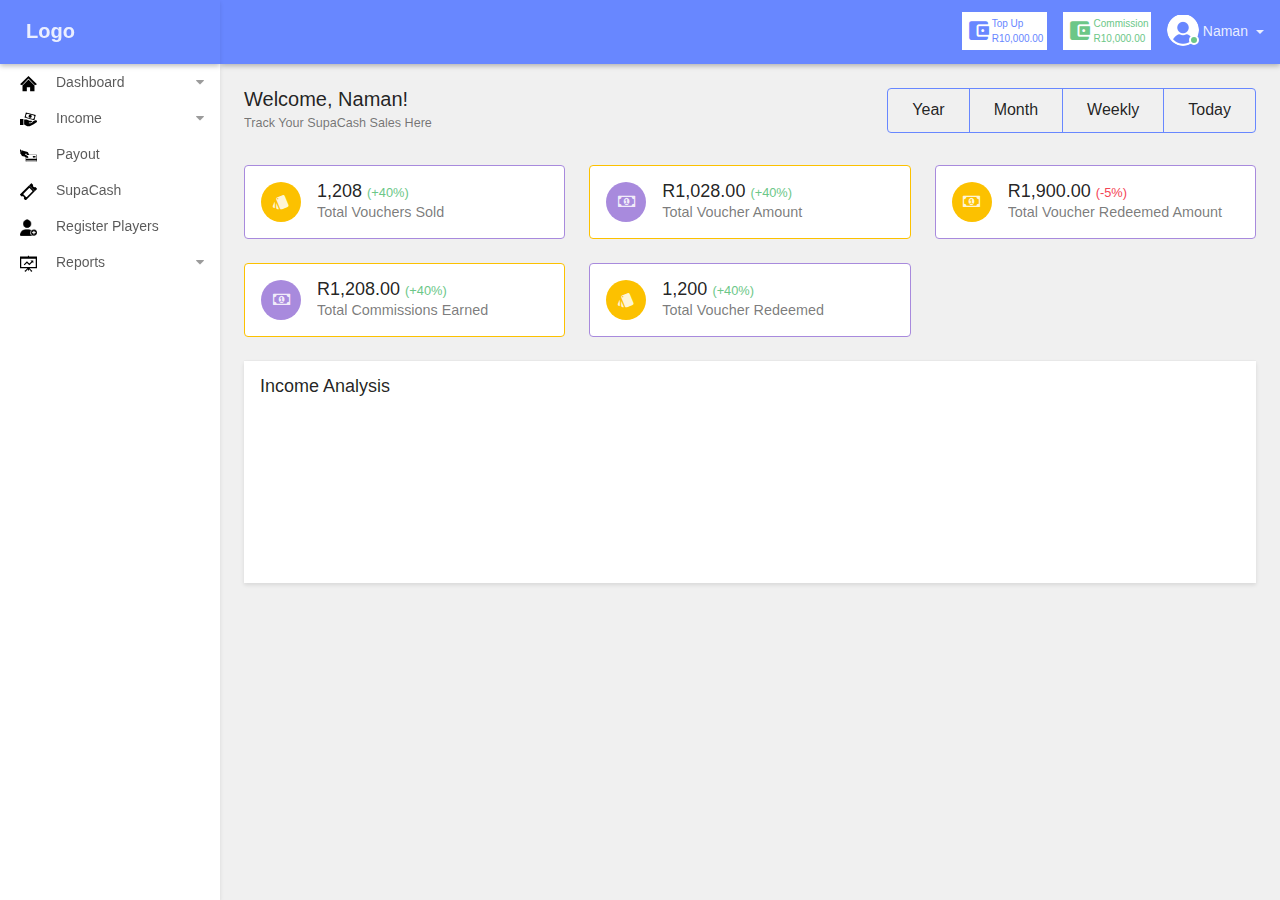
==== commit 0e3acebb: "Add files via upload" ====
--- a/dashboard-sales.html
+++ b/dashboard-sales.html
@@ -69,7 +69,7 @@
                     </i>
                   </span>
                   <span class="nav-icon">
-                    <img src="images/dashboard.svg" alt="" height="17px">
+                    <img src="images/income.svg" alt="" height="17px">
                   </span>
                   <span class="nav-text">Income</span>
                 </a>
@@ -81,23 +81,23 @@
                   </li>
                   <li>
                     <a href="income-commission.html">
-                      <span class="nav-text">Total Supacash Commission</span>
+                      <span class="nav-text">Supacash Commission</span>
                     </a>
                   </li>
                 </ul>
               </li>
               <li>
-                <a href="withdrawal.html">
-                  <span class="nav-icon">
-                    <img src="images/dashboard.svg" alt="" height="17px">
-                  </span>
-                  <span class="nav-text">Withdrawal</span>
+                <a href="payout.html">
+                  <span class="nav-icon">
+                    <img src="images/payout.svg" alt="" height="17px">
+                  </span>
+                  <span class="nav-text">Payout</span>
                 </a>
               </li>
               <li>
                 <a href="supacash.html">
                   <span class="nav-icon">
-                    <img src="images/dashboard.svg" alt="" height="17px">
+                    <img src="images/voucher.svg" alt="" height="17px">
                   </span>
                   <span class="nav-text">SupaCash</span>
                 </a>
@@ -105,7 +105,7 @@
               <li>
                 <a href="register-players.html">
                   <span class="nav-icon">
-                    <img src="images/dashboard.svg" alt="" height="17px">
+                    <img src="images/user.svg" alt="" height="17px">
                   </span>
                   <span class="nav-text">Register Players</span>
                 </a>
@@ -116,7 +116,7 @@
                     <i class="fa fa-caret-down"></i>
                   </span>
                   <span class="nav-icon">
-                    <img src="images/dashboard.svg" alt="" height="17px">
+                    <img src="images/Reports.svg" alt="" height="17px">
                   </span>
                   <span class="nav-text">Reports</span>
                 </a>
@@ -127,8 +127,8 @@
                     </a>
                   </li>
                   <li>
-                    <a href="report-withdrawal.html">
-                      <span class="nav-text">Withdrawal History</span>
+                    <a href="report-payout.html">
+                      <span class="nav-text">Payout History</span>
                     </a>
                   </li>
                 </ul>
@@ -165,6 +165,25 @@
 
           <!-- navbar right -->
           <ul class="nav navbar-nav flex-row align-items-center ml-auto">
+            <div class="row m-0 white align-items-center p-1 mr-2 mr-sm-3">
+              <div class="col-4 p-0">
+                <i class="material-icons text-info" style="font-size: 25px;">&#xe850;</i>
+              </div>
+              <div class="col-8 p-0 text-info ">
+                <p style="font-size: 10px;" class="p-0 m-0">Top Up</p>
+                <p style="font-size: 10px;" class="p-0 m-0">R10,000.00</p>
+              </div>
+            </div>
+            <div class="row m-0 white align-items-center p-1 mr-2 mr-sm-3">
+              <div class="col-4 p-0">
+                <i class="material-icons text-success" style="font-size: 25px;">&#xe850;</i>
+              </div>
+              <div class="col-8 p-0 text-success ">
+                <p style="font-size: 10px;" class="p-0 m-0">Commission</p>
+                <p style="font-size: 10px;" class="p-0 m-0">R10,000.00</p>
+              </div>
+            </div>
+           
             <li class="nav-item dropdown">
               <a href class="nav-link dropdown-toggle text-ellipsis p-0" data-toggle="dropdown">
                 <span class="avatar w-32">
@@ -201,7 +220,7 @@
             </div>
             <div class="col-12 col-sm-8 d-flex justify-content-sm-end pt-3 pt-sm-0 px-0">
               <div class="btn-group">
-                <button type="button" class="btn btn-outline b-info active p-2 px-4" id="">
+                <button type="button" class="btn btn-outline b-info p-2 px-sm-4" id="">
                   Year
                 </button>
                 <button type="button" class="btn btn-outline b-info p-2 px-sm-4">
@@ -216,12 +235,12 @@
               </div>
             </div>
           </div>
-          <div class="row justify-content-center mt-3">
+          <div class="row justify-content-start mt-3">
             <div class="col-sm-6 col-md-4">
               <div class="box p-a btn w-100 text-left btn-outline b-accent">
                 <div class="pull-left m-r">
                   <span class="w-40 warn text-center rounded">
-                    <i class="material-icons">group_added</i>
+                    <i class="material-icons">style</i>
                   </span>
                 </div>
                 <div class="clear">
@@ -237,7 +256,7 @@
               <div class="box p-a btn w-100 text-left btn-outline b-warn">
                 <div class="pull-left m-r">
                   <span class="w-40 accent text-center rounded">
-                    <i class="material-icons">supervisor_account</i>
+                    <i class="fa fa-money"></i>
                   </span>
                 </div>
                 <div class="clear">
@@ -253,7 +272,7 @@
               <div class="box p-a btn w-100 text-left btn-outline b-accent">
                 <div class="pull-left m-r">
                   <span class="w-40 warn text-center rounded">
-                    <i class="material-icons">style </i>
+                    <i class="fa fa-money"> </i>
                   </span>
                 </div>
                 <div class="clear">
@@ -269,7 +288,7 @@
               <div class="box p-a btn w-100 text-left btn-outline b-warn">
                 <div class="pull-left m-r">
                   <span class="w-40 accent text-center rounded">
-                    <i class="material-icons">supervisor_account</i>
+                    <i class="fa fa-money"></i>
                   </span>
                 </div>
                 <div class="clear">
@@ -295,6 +314,16 @@
                   </h4>
                   <small class="text-muted">Total Voucher Redeemed</small>
                 </div>
+              </div>
+            </div>
+          </div>
+          <div class="col-12 p-0">
+            <div class="box">
+              <div class="box-header pb-0">
+                <h2>Income Analysis</h2>
+              </div>
+              <div class="box-body">
+                <canvas id="myChart"></canvas>
               </div>
             </div>
           </div>
